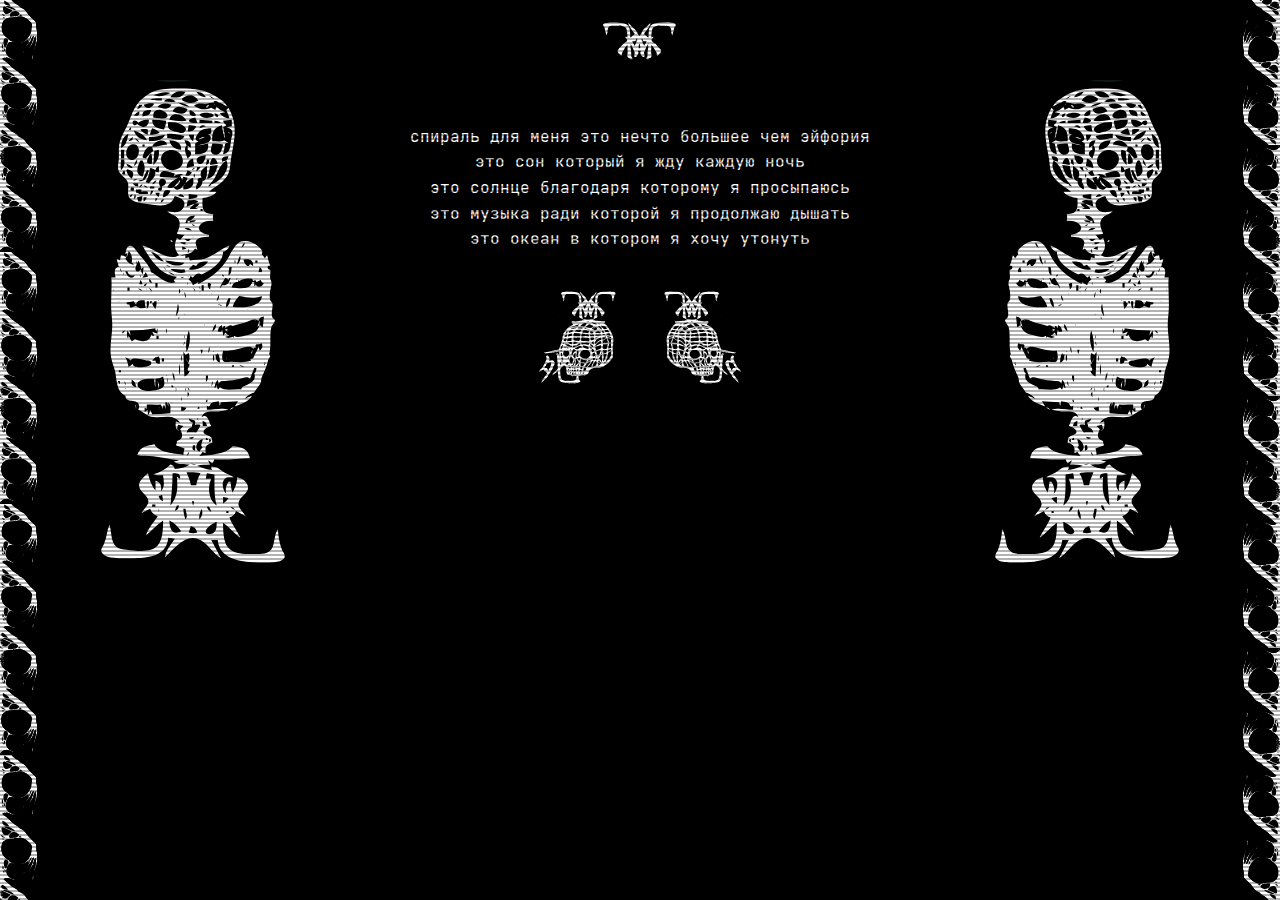
==== demo-prealpha.html @ f7bc1439 "init" ====
<!DOCTYPE html>
<html lang="">

<head>

    <meta charset="utf-8">
    <title>Демо</title>
    <meta name="description" content="Webzin 'взрослые_травмы' which included works created by the tsaptsarap community during the false spring, among which cresan anton, vesperarsncx, determinism and others. Mastered by zzza4em, supported by MNCLT, Kiev, 2021">
    <meta name="viewport" content="width=device-width">
    <link rel="icon" href="images/favicon.png">
    <meta property="og:image" content="assets/tsptsrp/prod/cover.jpg">
    <link href="https://fonts.googleapis.com/css2?family=Ubuntu+Mono:wght@400;700&display=swap" rel="stylesheet">
    <link rel="stylesheet" href="https://unpkg.com/swiper/swiper-bundle.css">
    <script src="https://unpkg.com/swiper/swiper-bundle.js"></script>
    <link rel="stylesheet" href="css/app.min.css">

</head>

<body>
<div class="lines"></div>
<div class="main tsptsrp">
    <div class="noise"></div>
    <!-- Slider main container -->
    <div id="swiper-root" class="swiper-container">
        <!-- Additional required wrapper -->
        <div class="swiper-wrapper">
            <!--            <div class="swiper-slide" data-hash="cover">-->
            <!--                <div class="book-page cover">-->
            <!--                    <h1 class="vhs cover__title cover__title&#45;&#45;dsl">TSPTSRP WORLDWIDE</h1>-->
            <!--                    <div class="time"><span id="time"></span></div>-->
            <!--                    <div class="counter">REC <label id="minutes">00</label>:<label id="seconds">00</label></div>-->
            <!--                </div>-->
            <!--            </div>-->
            <div class="swiper-slide" data-hash="взрослые_травмы">
                <div class="fw-flex" style="background: black; margin: 0 auto; flex-direction: column;">
                    <p id="swipe-info" class="tsptsrp-tip console-font">листать вправо</p>
                    <img class="img-responsive" src="assets/tsptsrp/prod/cover2--выгоревший-хром@60x80.png" alt="" style="margin: 0 auto; max-height: 100vh;">
                </div>
                <script>
                    var swipeInfo = document.querySelector('#swipe-info');
                    var swipeTimeout = setTimeout(function() {
                        swipeInfo.classList.add('slide-bottom');
                        setTimeout(function() {
                            swipeInfo.classList.remove('slide-bottom');
                        }, 8000);
                    }, 5000);
                </script>
            </div>
            <div class="swiper-slide" data-hash="epigraph">
                <div class="determinism" style="width: 100vw;">
                    <div class="determinism__content">
                        <img class="img-responsive filter-ink" src="assets/determinism/logo.svg" alt="" style="width: 80px; margin: 0 auto; padding-top: 20px;">
                        <div class="determinism__human">
                            <img class="determinism__human-img-1 img-responsive filter-ink" src="assets/determinism/human.svg" alt="">
                            <article class="article">
                                <p class="article__text console-font" style="text-align: center">
                                    спираль для меня это нечто большее чем эйфория<br>
                                    это сон который я жду каждую ночь<br>
                                    это солнце благодаря которому я просыпаюсь<br>
                                    это музыка ради которой я продолжаю дышать<br>
                                    это океан в котором я хочу утонуть
                                </p>
    <!--                            <h1 class="article__title">??</h1>-->
                                <div class="determinism__mind">
                                    <img class="img-responsive filter-ink determinism__mind-img-1" src="assets/determinism/mind.svg" alt="" style="">
                                    <img class="img-responsive filter-ink determinism__mind-img-2" src="assets/determinism/mind.svg" alt="" style="">
                                </div>
                            </article>
                            <img class="determinism__human-img-2 img-responsive filter-ink" src="assets/determinism/human.svg" alt="">
                        </div>
                    </div>
                </div>
                <style>
                    @media (max-width: 560px) {
                        .determinism {
                            max-width: 560px;
                            display: flex;
                            flex-direction: column;
                            align-items: center;
                            justify-content: center;
                        }
                    }
                </style>
            </div>
            <div class="swiper-slide" data-hash="детские_травмы">
                <div class="fw-flex" style="background: black; margin: 0 auto">
                    <img class="img-responsive" src="assets/tsptsrp/prod/00-флеши-детские_травмы.jpg" alt="" style="margin: 0 auto; max-height: 100vh;">
                </div>
            </div>
            <div class="swiper-slide" data-hash="темный_лизергин">
                <div class="fw-flex" style="background: black; margin: 0 auto">
                    <img class="img-responsive" src="assets/tsptsrp/prod/01-флеши-темный_лизергин.jpg" alt="" style="margin: 0 auto; max-height: 100vh;">
                </div>
            </div>
            <div class="swiper-slide" data-hash="firestarter">
                <div class="fw-flex" style="background: black; margin: 0 auto">
                    <img class="img-responsive" src="assets/tsptsrp/prod/firestarter.jpg" alt="" style="margin: 0 auto; max-height: 100vh;">
                </div>
            </div>
            <div class="swiper-slide" data-hash="боль_в_желудке">
                <div class="fw-flex" style="background: black; margin: 0 auto">
                    <img class="img-responsive" src="assets/tsptsrp/prod/02-флеши-боль_в_желудке.jpg" alt="" style="margin: 0 auto; max-height: 100vh;">
                </div>
            </div>
            <div class="swiper-slide" data-hash="вечерняя_школа">
                <div class="fw-flex" style="background: black; margin: 0 auto">
                    <img class="img-responsive" src="assets/tsptsrp/prod/03-флеши-вечерняя_школа.jpg" alt="" style="margin: 0 auto; max-height: 100vh;">
                </div>
            </div>
            <div class="swiper-slide" data-hash="эвтаназия_манит">
                <div class="fw-flex" style="background: black; margin: 0 auto">
                    <img class="img-responsive" src="assets/tsptsrp/prod/04-флеши-эвтаназия_манит.jpg" alt="" style="margin: 0 auto; max-height: 100vh;">
                </div>
            </div>
            <div class="swiper-slide" data-hash="министерство_культуры">
                <div class="fw-flex" style="background: black; margin: 0 auto">
                    <img class="img-responsive" src="assets/tsptsrp/prod/05-министерство_культуры.jpg" alt="" style="margin: 0 auto; max-height: 100vh;">
                </div>
            </div>
            <div class="swiper-slide" data-hash="cresananton">
                <div class="fw-flex" style="background: black; margin: 0 auto">
                    <img class="img-responsive" src="assets/tsptsrp/prod/cresananton.jpg" alt="" style="margin: 0 auto; max-height: 100vh;">
                </div>
            </div>
            <div class="swiper-slide" data-hash="последнее_столетие">
                <div class="fw-flex" style="background: black; margin: 0 auto">
                    <img class="img-responsive" src="assets/tsptsrp/prod/05-последнее_столетие.jpg" alt="" style="margin: 0 auto; max-height: 100vh;">
                </div>
            </div>
            <div class="swiper-slide" data-hash="бесполезно">
                <div class="fw-flex" style="background: black; margin: 0 auto">
                    <img class="img-responsive" src="assets/tsptsrp/prod/06-бесполезно.jpg" alt="" style="margin: 0 auto; max-height: 100vh;">
                </div>
            </div>
<!--            <div class="swiper-slide" data-hash="fear_fetish">-->
<!--                <div class="fw-flex" style="background: black; margin: 0 auto">-->
<!--                    <img class="img-responsive" src="assets/tsptsrp/prod/fear_fetish.jpg" alt="" style="margin: 0 auto; max-height: 100vh;">-->
<!--                </div>-->
<!--            </div>-->
            <div class="swiper-slide" data-hash="параллельная_нефть">
                <div class="fw-flex" style="background: black; margin: 0 auto">
                    <img class="img-responsive" src="assets/tsptsrp/prod/07-параллельная_нефть.jpg" alt="" style="margin: 0 auto; max-height: 100vh;">
                </div>
            </div>
            <div class="swiper-slide" data-hash="мечты_сбываются">
                <div class="fw-flex" style="background: black; margin: 0 auto">
                    <img class="img-responsive" src="assets/tsptsrp/prod/09-флеши-мечты_сбываются.jpg" alt="" style="margin: 0 auto; max-height: 100vh;">
                </div>
            </div>
            <div class="swiper-slide" data-hash="пустота">
                <div class="fw-flex" style="background: black; margin: 0 auto">
                    <img class="img-responsive" src="assets/tsptsrp/prod/10-флеши-пустота.jpg" alt="" style="margin: 0 auto; max-height: 100vh;">
                </div>
            </div>
            <div class="swiper-slide" data-hash="не_важно">
                <div class="fw-flex" style="background: black; margin: 0 auto">
                    <img class="img-responsive" src="assets/tsptsrp/prod/11-флеши-не_важно.jpg" alt="" style="margin: 0 auto; max-height: 100vh;">
                </div>
            </div>
            <div class="swiper-slide" data-hash="эпитафия">
                <div class="fw-flex" style="background: black; margin: 0 auto">
                    <img class="img-responsive" src="assets/tsptsrp/prod/12-эпитафия.jpg" alt="" style="margin: 0 auto; max-height: 100vh;">
                </div>
            </div>
            <div class="swiper-slide" data-hash="fresh_meat">
                <div class="fw-flex" style="background: black; margin: 0 auto">
                    <img class="img-responsive" src="assets/tsptsrp/prod/13-white_meat.png" alt="" style="margin: 0 auto; max-height: 100vh;">
                </div>
            </div>
            <div class="swiper-slide" data-hash="eternal">
                <div class="fw-flex" style="background: black; margin: 0 auto">
                    <img class="img-responsive" src="assets/tsptsrp/prod/14-eternal.png" alt="" style="margin: 0 auto; max-height: 100vh;">
                </div>
            </div>
            <div class="swiper-slide" data-hash="metamorphosis">
                <div class="fw-flex" style="background: black; margin: 0 auto">
                    <img class="img-responsive" src="assets/tsptsrp/prod/15-metamorphosis.png" alt="" style="margin: 0 auto; max-height: 100vh;">
                </div>
            </div>
            <div class="swiper-slide" data-hash="evening_meal">
                <div class="fw-flex" style="background: black; margin: 0 auto">
                    <img class="img-responsive" src="assets/tsptsrp/prod/16-evening_meal.png" alt="" style="margin: 0 auto; max-height: 100vh;">
                </div>
            </div>
            <div class="swiper-slide" data-hash="nevermind">
                <div class="fw-flex" style="background: black; margin: 0 auto">
                    <img class="img-responsive" src="assets/tsptsrp/prod/17-nevermind.png" alt="" style="margin: 0 auto; max-height: 100vh;">
                </div>
            </div>
            <div class="swiper-slide" data-hash="black_minded">
                <div class="fw-flex" style="background: black; margin: 0 auto">
                    <img class="img-responsive" src="assets/tsptsrp/prod/18-black_minded.png" alt="" style="margin: 0 auto; max-height: 100vh;">
                </div>
            </div>
            <div class="swiper-slide" data-hash="heavy_industry">
                <div class="fw-flex" style="background: black; margin: 0 auto">
                    <img class="img-responsive" src="assets/tsptsrp/prod/19-heavy_industry.png" alt="" style="margin: 0 auto; max-height: 100vh;">
                </div>
            </div>
            <div class="swiper-slide" data-hash="are_you">
                <div class="fw-flex" style="background: black; margin: 0 auto">
                    <img class="img-responsive" src="assets/tsptsrp/prod/20-are_you.png" alt="" style="margin: 0 auto; max-height: 100vh;">
                </div>
            </div>
            <div class="swiper-slide" data-hash="four_riders">
                <div class="fw-flex" style="background: black; margin: 0 auto">
                    <img class="img-responsive" src="assets/tsptsrp/prod/21-four_riders.png" alt="" style="margin: 0 auto; max-height: 100vh;">
                </div>
            </div>
            <div class="swiper-slide" data-hash="acid_bath">
                <div class="fw-flex" style="background: black; margin: 0 auto">
                    <img class="img-responsive" src="assets/tsptsrp/prod/22-acidbask20.png" alt="" style="margin: 0 auto; max-height: 100vh;">
                </div>
            </div>
            <div class="swiper-slide" data-hash="liquid_sanity">
                <div class="fw-flex" style="background: black; margin: 0 auto">
                    <img class="img-responsive" src="assets/tsptsrp/prod/23-liquid_sanity.png" alt="" style="margin: 0 auto; max-height: 100vh;">
                </div>
            </div>
            <div class="swiper-slide" data-hash="they_online">
                <div class="fw-flex" style="background: black; margin: 0 auto">
                    <img class="img-responsive" src="assets/tsptsrp/prod/24-they_online.png" alt="" style="margin: 0 auto; max-height: 100vh;">
                </div>
            </div>
            <div class="swiper-slide" data-hash="не_за_горами">
                <div class="fw-flex" style="background: black; margin: 0 auto">
                    <img class="img-responsive" src="assets/tsptsrp/prod/25-не_за_горами.png" alt="" style="margin: 0 auto; max-height: 100vh;">
                </div>
            </div>
            <div class="swiper-slide" data-hash="элита_третьего_мира">
                <div class="fw-flex" style="background: black; margin: 0 auto">
                    <img class="img-responsive" src="assets/tsptsrp/prod/27-элита_третьего_мира-2.png" alt="" style="margin: 0 auto; max-height: 100vh;">
                </div>
            </div>
            <div class="swiper-slide" data-hash="этого_хочет_бог">
                <div class="fw-flex" style="background: black; margin: 0 auto">
                    <img class="img-responsive" src="assets/tsptsrp/prod/28-этого_хочет_бог.png" alt="" style="margin: 0 auto; max-height: 100vh;">
                </div>
            </div>
            <div class="swiper-slide" data-hash="лесной_сон">
                <div class="fw-flex" style="background: black; margin: 0 auto">
                    <img class="img-responsive" src="assets/tsptsrp/prod/29-лесной_сон.png" alt="" style="margin: 0 auto; max-height: 100vh;">
                </div>
            </div>
            <div class="swiper-slide" data-hash="acide_sombre">
                <div class="fw-flex" style="background: black; margin: 0 auto">
                    <img class="img-responsive" src="assets/tsptsrp/prod/30-персона-acide-sombre.png" alt="" style="margin: 0 auto; max-height: 100vh;">
                </div>
            </div>
            <div class="swiper-slide" data-hash="purest_wisdom">
                <div class="fw-flex" style="background: black; margin: 0 auto">
                    <img class="img-responsive" src="assets/tsptsrp/prod/32-purest-wisdom.png" alt="" style="margin: 0 auto; max-height: 100vh;">
                </div>
            </div>
            <div class="swiper-slide" data-hash="hi-fi">
                <div class="fw-flex" style="background: black; margin: 0 auto">
                    <img class="img-responsive" src="assets/tsptsrp/prod/33-hifi.png" alt="" style="margin: 0 auto; max-height: 100vh;">
                </div>
            </div>
            <div class="swiper-slide" data-hash="credits" style="justify-content: center">
                <div class="fw-flex fw-text-center">
                <ul class="credits unlink-parent">
                    <li class="credits-item">
                        <header class="credits-item__header">
                            <h3 class="credits-item__name">
                                <a href="https://www.instagram.com/anton.kresan/" target="_blank">kresan<small class="credits-item__inst">@anton.kresan</small></a>
                            </h3>
                            <a class="credits-item__pages" href="#cresananton">09, 14, 15</a>
                        </header>
                    </li>
                    <li class="credits-item">
                        <header class="credits-item__header">
                            <h3 class="credits-item__name">
                                <a href="https://instagram.com/killswitch_tattoo?igshid=1sau4cgxme5sz" target="_blank">killswitch<small class="credits-item__inst">@killswitch_tattoo</small></a>
                            </h3>
                            <a class="credits-item__pages" href="#velvet_dream">13</a>
                        </header>
                    </li>
                    <li class="credits-item">
                        <header class="credits-item__header">
                            <h3 class="credits-item__name">
                                <a href="https://www.instagram.com/de_terminism/" target="_blank">determinism<small class="credits-item__inst">@determinism</small></a>
                            </h3>
                            <a class="credits-item__pages" href="#firestarter">04</a>
                        </header>
                    </li>
                    <li class="credits-item">
                        <header class="credits-item__header">
                            <h3 class="credits-item__name">
                                <a href="https://www.instagram.com/sasha_animal/" target="_blank">SAD<small class="credits-item__inst">@sasha_animal</small></a>
                            </h3>
                            <a class="credits-item__pages" href="#evening_meal">16</a>
                        </header>
                    </li>
                    <li class="credits-item">
                        <header class="credits-item__header">
                            <h3 class="credits-item__name">
                                <a href="https://www.instagram.com/broken.kos/" target="_blank">broken.kos<small class="credits-item__inst">@broken.kos</small></a>
                            </h3>
                            <a class="credits-item__pages" href="#nevermind">17</a>
                        </header>
                    </li>
                    <li class="credits-item">
                        <header class="credits-item__header">
                            <h3 class="credits-item__name">
                                <a href="https://www.instagram.com/reactive_mind/" target="_blank">reactive_mind<small class="credits-item__inst">@reactive_mind</small></a>
                            </h3>
                            <a class="credits-item__pages" href="#black_minded">18</a>
                        </header>
                    </li>
                    <li class="credits-item">
                        <header class="credits-item__header">
                            <h3 class="credits-item__name">
                                <a href="https://www.instagram.com/slavakononov/" target="_blank">GERTSOG<small class="credits-item__inst">@slavakononov</small></a>
                            </h3>
                            <a class="credits-item__pages" href="#heavy_industry">19</a>
                        </header>
                    </li>
                    <li class="credits-item">
                        <header class="credits-item__header">
                            <h3 class="credits-item__name">
                                <a href="https://www.instagram.com/ave__marina/" target="_blank">ave marina<small class="credits-item__inst">@ave__marina</small></a>
                            </h3>
                            <a class="credits-item__pages" href="#are_you">20</a>
                        </header>
                    </li>
                    <li class="credits-item">
                        <header class="credits-item__header">
                            <h3 class="credits-item__name">
                                <a href="https://www.instagram.com/mx_sft_/" target="_blank">mx sft<small class="credits-item__inst">@mx_sft_</small></a>
                            </h3>
                            <a class="credits-item__pages" href="#four_riders">21, 29</a>
                        </header>
                    </li>
                    <li class="credits-item">
                        <header class="credits-item__header">
                            <h3 class="credits-item__name">
                                <a href="https://www.instagram.com/potemki.ttt/" target="_blank">ПОТЕМКИ<small class="credits-item__inst">@potemki.ttt</small></a>
                            </h3>
                            <a class="credits-item__pages" href="#этого_хочет_бог">28</a>
                        </header>
                    </li>
                    <li class="credits-item">
                        <header class="credits-item__header">
                            <h3 class="credits-item__name">
                                <a href="https://www.instagram.com/acidbask/" target="_blank">acidbask<small class="credits-item__inst">@acidbask</small></a>
                            </h3>
                            <a class="credits-item__pages" href="#acid_bath">22</a>
                        </header>
                    </li>
                    <li class="credits-item">
                        <header class="credits-item__header">
                            <h3 class="credits-item__name">
                                <a href="https://www.instagram.com/dasetattoo/" target="_blank">termodaser<small class="credits-item__inst">@dasetattoo</small></a>
                            </h3>
                            <a class="credits-item__pages" href="#liquid_sanity">23</a>
                        </header>
                    </li>
                    <li class="credits-item">
                        <header class="credits-item__header">
                            <h3 class="credits-item__name">
                                <a href="https://www.instagram.com/dsmt/" target="_blank">dsmt<small class="credits-item__inst">@dsmt</small></a>
                            </h3>
                            <a class="credits-item__pages" href="#they_online">24</a>
                        </header>
                    </li>
                    <li class="credits-item">
                        <header class="credits-item__header">
                            <h3 class="credits-item__name">
                                <a href="https://www.instagram.com/staglaagh/" target="_blank">staglaagh<small class="credits-item__inst">@staglaagh</small></a>
                            </h3>
                            <a class="credits-item__pages" href="#не_за_горами">25</a>
                        </header>
                    </li>
                    <li class="credits-item">
                        <header class="credits-item__header">
                            <h3 class="credits-item__name">
                                <a href="https://www.instagram.com/delux_upgrade/" target="_blank">delux<small class="credits-item__inst">@delux_upgrade</small></a>
                            </h3>
                            <a class="credits-item__pages" href="#purest_wisdom">32</a>
                        </header>
                    </li>
                    <li class="credits-item">
                        <header class="credits-item__header">
                            <h3 class="credits-item__name">
                                <a href="https://www.instagram.com/darkery.iskra_tattoo/" target="_blank">darkery_iskra<small class="credits-item__inst">@darkery.iskra_tattoo</small></a>
                            </h3>
                            <a class="credits-item__pages" href="#hi-fi">33</a>
                        </header>
                    </li>
                    <li class="credits-item">
                        <header class="credits-item__header">
                            <h3 class="credits-item__name">
                                <a href="https://www.instagram.com/zzza4em/" target="_blank">зачем<small class="credits-item__inst">@zzza4em</small></a>
                            </h3>
                            <a class="credits-item__pages" href="#cover">curator</a>
                        </header>
                    </li>
                </ul>
                </div>
            </div>
        </div>
        <div class="swiper-pagination"></div>
    </div>
    <style>
        .swiper-slide {
            display: flex;
            align-items: center;
            background: black;
        }
        .swiper-pagination-bullet-active {
            background: black;
        }
    </style>
</div>
<script src="https://unpkg.com/splitting/dist/splitting.min.js"></script>
<script src="js/app.min.js"></script>
</body>
</html>
---- css/app.min.css ----
@charset "UTF-8";@import url(https://fonts.googleapis.com/css?family=Press+Start+2P);*,::after,::before{-webkit-box-sizing:border-box;box-sizing:border-box}html{font-family:sans-serif;line-height:1.15;-webkit-text-size-adjust:100%;-webkit-tap-highlight-color:transparent}article,aside,figcaption,figure,footer,header,hgroup,main,nav,section{display:block}body{margin:0;font-family:-apple-system,BlinkMacSystemFont,"Segoe UI",Roboto,"Helvetica Neue",Arial,"Noto Sans","Liberation Sans",sans-serif,"Apple Color Emoji","Segoe UI Emoji","Segoe UI Symbol","Noto Color Emoji";font-size:1rem;font-weight:400;line-height:1.5;color:#212529;text-align:left;background-color:#fff}[tabindex="-1"]:focus:not(:focus-visible){outline:0!important}hr{-webkit-box-sizing:content-box;box-sizing:content-box;height:0;overflow:visible}h1,h2,h3,h4,h5,h6{margin-top:0;margin-bottom:.5rem}p{margin-top:0;margin-bottom:1rem}abbr[data-original-title],abbr[title]{text-decoration:underline;-webkit-text-decoration:underline dotted;text-decoration:underline dotted;cursor:help;border-bottom:0;-webkit-text-decoration-skip-ink:none;text-decoration-skip-ink:none}address{margin-bottom:1rem;font-style:normal;line-height:inherit}dl,ol,ul{margin-top:0;margin-bottom:1rem}ol ol,ol ul,ul ol,ul ul{margin-bottom:0}dt{font-weight:700}dd{margin-bottom:.5rem;margin-left:0}blockquote{margin:0 0 1rem}b,strong{font-weight:bolder}small{font-size:80%}sub,sup{position:relative;font-size:75%;line-height:0;vertical-align:baseline}sub{bottom:-.25em}sup{top:-.5em}a{color:#007bff;text-decoration:none;background-color:transparent}a:hover{color:#0056b3;text-decoration:underline}a:not([href]):not([class]){color:inherit;text-decoration:none}a:not([href]):not([class]):hover{color:inherit;text-decoration:none}code,kbd,pre,samp{font-family:SFMono-Regular,Menlo,Monaco,Consolas,"Liberation Mono","Courier New",monospace;font-size:1em}pre{margin-top:0;margin-bottom:1rem;overflow:auto;-ms-overflow-style:scrollbar}figure{margin:0 0 1rem}img{vertical-align:middle;border-style:none}svg{overflow:hidden;vertical-align:middle}table{border-collapse:collapse}caption{padding-top:.75rem;padding-bottom:.75rem;color:#6c757d;text-align:left;caption-side:bottom}th{text-align:inherit;text-align:-webkit-match-parent}label{display:inline-block;margin-bottom:.5rem}button{border-radius:0}button:focus:not(:focus-visible){outline:0}button,input,optgroup,select,textarea{margin:0;font-family:inherit;font-size:inherit;line-height:inherit}button,input{overflow:visible}button,select{text-transform:none}[role=button]{cursor:pointer}select{word-wrap:normal}[type=button],[type=reset],[type=submit],button{-webkit-appearance:button}[type=button]:not(:disabled),[type=reset]:not(:disabled),[type=submit]:not(:disabled),button:not(:disabled){cursor:pointer}[type=button]::-moz-focus-inner,[type=reset]::-moz-focus-inner,[type=submit]::-moz-focus-inner,button::-moz-focus-inner{padding:0;border-style:none}input[type=checkbox],input[type=radio]{-webkit-box-sizing:border-box;box-sizing:border-box;padding:0}textarea{overflow:auto;resize:vertical}fieldset{min-width:0;padding:0;margin:0;border:0}legend{display:block;width:100%;max-width:100%;padding:0;margin-bottom:.5rem;font-size:1.5rem;line-height:inherit;color:inherit;white-space:normal}progress{vertical-align:baseline}[type=number]::-webkit-inner-spin-button,[type=number]::-webkit-outer-spin-button{height:auto}[type=search]{outline-offset:-2px;-webkit-appearance:none}[type=search]::-webkit-search-decoration{-webkit-appearance:none}::-webkit-file-upload-button{font:inherit;-webkit-appearance:button}output{display:inline-block}summary{display:list-item;cursor:pointer}template{display:none}[hidden]{display:none!important}@font-face{font-family:Soviet;font-style:normal;font-weight:400;src:local("Soviet"),url(../fonts/sovietlegacy.woff2) format("woff2")}@font-face{font-family:Soviet;font-style:normal;font-weight:700;src:local("Soviet"),url(../fonts/sovietlegacy.woff2) format("woff2")}@font-face{font-family:Soviet;font-style:normal;font-weight:800;src:local("Soviet"),url(../fonts/sovietlegacy.woff2) format("woff2")}@font-face{font-family:Soviet;font-style:normal;font-weight:900;src:local("Soviet"),url(../fonts/sovietlegacy.woff2) format("woff2")}@font-face{font-family:Clacon;font-style:normal;font-weight:400;src:local("Clacon"),url(../fonts/clacon.woff2) format("woff2")}@font-face{font-family:JetBrains;font-style:normal;font-weight:400;src:local("JetBrains"),url(../fonts/JetBrainsMono-Regular.woff2) format("woff2")}@font-face{font-family:JetBrains;font-style:normal;font-weight:500;src:local("JetBrains"),url(../fonts/JetBrainsMono-Medium.woff2) format("woff2")}@font-face{font-family:JetBrains;font-style:italic;font-weight:400;src:local("JetBrains"),url(../fonts/JetBrainsMono-Italic.woff2) format("woff2")}@font-face{font-family:JetBrains;font-style:normal;font-weight:700;src:local("JetBrains"),url(../fonts/JetBrainsMono-Bold.woff2) format("woff2")}::-webkit-input-placeholder{color:#666;color:#666}::-moz-placeholder{color:#666;color:#666}:-ms-input-placeholder{color:#666;color:#666}::-ms-input-placeholder{color:#666;color:#666}::placeholder{color:#666;color:#666}::-moz-selection{background-color:orange;color:#fff}::selection{background-color:orange;color:#fff}input,textarea{outline:0}input:focus:required:invalid,textarea:focus:required:invalid{border-color:red}input:required:valid,textarea:required:valid{border-color:green}body{font-family:JetBrains,sans-serif;font-size:16px;min-width:320px;position:relative;line-height:1.65;overflow-x:hidden;color:#333}.fw-text-center{text-align:center}*{margin:0;padding:0}body,html{width:100%;height:100%}body{position:relative;overflow:hidden}.noise{position:fixed;top:0;left:0;width:100vw;height:100vh;overflow:hidden;pointer-events:none;opacity:1;z-index:450}.noise:before{content:'';position:absolute;top:0;left:0;right:0;bottom:0;background:url(https://ice-creme.de/images/background-noise.png);pointer-events:none;will-change:background-position;-webkit-animation:noise 1s infinite alternate;animation:noise 1s infinite alternate}.lines{position:fixed;left:0;top:0;width:100vw;height:100vh;pointer-events:none;z-index:300;opacity:.6;will-change:opacity;-webkit-animation:opacity 3s linear infinite;animation:opacity 3s linear infinite}.lines:before{content:'';position:absolute;left:0;top:0;right:0;bottom:0;pointer-events:none;background:-webkit-gradient(linear,left top,left bottom,color-stop(50%,transparent),color-stop(51%,rgba(0,0,0,.5)));background:-o-linear-gradient(top,transparent 50%,rgba(0,0,0,.5) 51%);background:linear-gradient(to bottom,transparent 50%,rgba(0,0,0,.5) 51%);background-size:100% 4px;will-change:background,background-size;-webkit-animation:scanlines .2s linear infinite;animation:scanlines .2s linear infinite}.main{position:fixed;top:0;left:0;font-family:'Press Start 2P',cursive;color:#fff;width:100vw;height:100%;background:#000}.main .noise:before{background-size:150%}.main .vhs{will-change:text-shadow;-webkit-animation:rgbText 2s steps(9) 0s infinite alternate;animation:rgbText 2s steps(9) 0s infinite alternate}.main .vhs-img{-webkit-filter:invert(100%) drop-shadow(-1px 1px 8px rgba(255, 255, 255, .6)) drop-shadow(1px -1px 8px rgba(255, 255, 235, .7)) drop-shadow(0 0 1px rgba(251, 0, 231, .8)) drop-shadow(0 0 3px rgba(0, 233, 235, .8)) drop-shadow(0 0 3px rgba(0, 242, 14, .8)) drop-shadow(0 0 3px rgba(244, 45, 0, .8)) drop-shadow(0 0 3px rgba(59, 0, 226, .8));filter:invert(100%) drop-shadow(-1px 1px 8px rgba(255, 255, 255, .6)) drop-shadow(1px -1px 8px rgba(255, 255, 235, .7)) drop-shadow(0 0 1px rgba(251, 0, 231, .8)) drop-shadow(0 0 3px rgba(0, 233, 235, .8)) drop-shadow(0 0 3px rgba(0, 242, 14, .8)) drop-shadow(0 0 3px rgba(244, 45, 0, .8)) drop-shadow(0 0 3px rgba(59, 0, 226, .8))}.main .vhs-img--antinegative{-webkit-filter:drop-shadow(-1px 1px 8px rgba(255, 255, 255, .6)) drop-shadow(1px -1px 8px rgba(255, 255, 235, .7)) drop-shadow(0 0 1px rgba(251, 0, 231, .8)) drop-shadow(0 0 3px rgba(0, 233, 235, .8)) drop-shadow(0 0 3px rgba(0, 242, 14, .8)) drop-shadow(0 0 3px rgba(244, 45, 0, .8)) drop-shadow(0 0 3px rgba(59, 0, 226, .8));filter:drop-shadow(-1px 1px 8px rgba(255, 255, 255, .6)) drop-shadow(1px -1px 8px rgba(255, 255, 235, .7)) drop-shadow(0 0 1px rgba(251, 0, 231, .8)) drop-shadow(0 0 3px rgba(0, 233, 235, .8)) drop-shadow(0 0 3px rgba(0, 242, 14, .8)) drop-shadow(0 0 3px rgba(244, 45, 0, .8)) drop-shadow(0 0 3px rgba(59, 0, 226, .8))}.main .time{position:absolute;right:2rem;top:2rem;z-index:2;will-change:text-shadow;-webkit-animation:rgbText 1s steps(9) 0s infinite alternate;animation:rgbText 1s steps(9) 0s infinite alternate}.main .counter{position:absolute;left:2rem;bottom:2rem;z-index:2;will-change:text-shadow;-webkit-animation:rgbText 1s steps(9) 0s infinite alternate;animation:rgbText 1s steps(9) 0s infinite alternate}@-webkit-keyframes noise{0%,100%{background-position:0 0}10%{background-position:-5% -10%}20%{background-position:-15% 5%}30%{background-position:7% -25%}40%{background-position:20% 25%}50%{background-position:-25% 10%}60%{background-position:15% 5%}70%{background-position:0 15%}80%{background-position:25% 35%}90%{background-position:-10% 10%}}@keyframes noise{0%,100%{background-position:0 0}10%{background-position:-5% -10%}20%{background-position:-15% 5%}30%{background-position:7% -25%}40%{background-position:20% 25%}50%{background-position:-25% 10%}60%{background-position:15% 5%}70%{background-position:0 15%}80%{background-position:25% 35%}90%{background-position:-10% 10%}}@-webkit-keyframes opacity{0%{opacity:.6}20%{opacity:.3}35%{opacity:.5}50%{opacity:.8}60%{opacity:.4}80%{opacity:.7}100%{opacity:.6}}@keyframes opacity{0%{opacity:.6}20%{opacity:.3}35%{opacity:.5}50%{opacity:.8}60%{opacity:.4}80%{opacity:.7}100%{opacity:.6}}@-webkit-keyframes scanlines{from{background:-webkit-gradient(linear,left top,left bottom,color-stop(50%,transparent),color-stop(51%,rgba(0,0,0,.5)));background:linear-gradient(to bottom,transparent 50%,rgba(0,0,0,.5) 51%);background-size:100% 4px}to{background:-webkit-gradient(linear,left top,left bottom,color-stop(50%,rgba(0,0,0,.5)),color-stop(51%,transparent));background:linear-gradient(to bottom,rgba(0,0,0,.5) 50%,transparent 51%);background-size:100% 4px}}@keyframes scanlines{from{background:-webkit-gradient(linear,left top,left bottom,color-stop(50%,transparent),color-stop(51%,rgba(0,0,0,.5)));background:-o-linear-gradient(top,transparent 50%,rgba(0,0,0,.5) 51%);background:linear-gradient(to bottom,transparent 50%,rgba(0,0,0,.5) 51%);background-size:100% 4px}to{background:-webkit-gradient(linear,left top,left bottom,color-stop(50%,rgba(0,0,0,.5)),color-stop(51%,transparent));background:-o-linear-gradient(top,rgba(0,0,0,.5) 50%,transparent 51%);background:linear-gradient(to bottom,rgba(0,0,0,.5) 50%,transparent 51%);background-size:100% 4px}}@-webkit-keyframes rgbText{0%{text-shadow:-1px 1px 8px rgba(255,255,255,.6),1px -1px 8px rgba(255,255,235,.7),0 0 1px rgba(251,0,231,.8),0 0 3px rgba(0,233,235,.8),0 0 3px rgba(0,242,14,.8),0 0 3px rgba(244,45,0,.8),0 0 3px rgba(59,0,226,.8)}25%{text-shadow:-1px 1px 8px rgba(255,255,255,.6),1px -1px 8px rgba(255,255,235,.7),0 0 1px rgba(251,0,231,.8),0 0 3px rgba(0,233,235,.8),0 0 3px rgba(0,242,14,.8),0 0 3px rgba(244,45,0,.8),0 0 3px rgba(59,0,226,.8)}45%{text-shadow:-1px 1px 8px rgba(255,255,255,.6),1px -1px 8px rgba(255,255,235,.7),5px 0 1px rgba(251,0,231,.8),0 5px 1px rgba(0,233,235,.8),-5px 0 1px rgba(0,242,14,.8),0 -5px 1px rgba(244,45,0,.8),5px 0 1px rgba(59,0,226,.8)}50%{text-shadow:-1px 1px 8px rgba(255,255,255,.6),1px -1px 8px rgba(255,255,235,.7),-5px 0 1px rgba(251,0,231,.8),0 -5px 1px rgba(0,233,235,.8),5px 0 1px rgba(0,242,14,.8),0 5px 1px rgba(244,45,0,.8),-5px 0 1px rgba(59,0,226,.8)}55%{text-shadow:-1px 1px 8px rgba(255,255,255,.6),1px -1px 8px rgba(255,255,235,.7),0 0 3px rgba(251,0,231,.8),0 0 3px rgba(0,233,235,.8),0 0 3px rgba(0,242,14,.8),0 0 3px rgba(244,45,0,.8),0 0 3px rgba(59,0,226,.8)}90%{text-shadow:-1px 1px 8px rgba(255,255,255,.6),1px -1px 8px rgba(255,255,235,.7),-5px 0 1px rgba(251,0,231,.8),0 5px 1px rgba(0,233,235,.8),5px 0 1px rgba(0,242,14,.8),0 -5px 1px rgba(244,45,0,.8),5px 0 1px rgba(59,0,226,.8)}100%{text-shadow:-1px 1px 8px rgba(255,255,255,.6),1px -1px 8px rgba(255,255,235,.7),5px 0 1px rgba(251,0,231,.8),0 -5px 1px rgba(0,233,235,.8),-5px 0 1px rgba(0,242,14,.8),0 5px 1px rgba(244,45,0,.8),-5px 0 1px rgba(59,0,226,.8)}}@keyframes rgbText{0%{text-shadow:-1px 1px 8px rgba(255,255,255,.6),1px -1px 8px rgba(255,255,235,.7),0 0 1px rgba(251,0,231,.8),0 0 3px rgba(0,233,235,.8),0 0 3px rgba(0,242,14,.8),0 0 3px rgba(244,45,0,.8),0 0 3px rgba(59,0,226,.8)}25%{text-shadow:-1px 1px 8px rgba(255,255,255,.6),1px -1px 8px rgba(255,255,235,.7),0 0 1px rgba(251,0,231,.8),0 0 3px rgba(0,233,235,.8),0 0 3px rgba(0,242,14,.8),0 0 3px rgba(244,45,0,.8),0 0 3px rgba(59,0,226,.8)}45%{text-shadow:-1px 1px 8px rgba(255,255,255,.6),1px -1px 8px rgba(255,255,235,.7),5px 0 1px rgba(251,0,231,.8),0 5px 1px rgba(0,233,235,.8),-5px 0 1px rgba(0,242,14,.8),0 -5px 1px rgba(244,45,0,.8),5px 0 1px rgba(59,0,226,.8)}50%{text-shadow:-1px 1px 8px rgba(255,255,255,.6),1px -1px 8px rgba(255,255,235,.7),-5px 0 1px rgba(251,0,231,.8),0 -5px 1px rgba(0,233,235,.8),5px 0 1px rgba(0,242,14,.8),0 5px 1px rgba(244,45,0,.8),-5px 0 1px rgba(59,0,226,.8)}55%{text-shadow:-1px 1px 8px rgba(255,255,255,.6),1px -1px 8px rgba(255,255,235,.7),0 0 3px rgba(251,0,231,.8),0 0 3px rgba(0,233,235,.8),0 0 3px rgba(0,242,14,.8),0 0 3px rgba(244,45,0,.8),0 0 3px rgba(59,0,226,.8)}90%{text-shadow:-1px 1px 8px rgba(255,255,255,.6),1px -1px 8px rgba(255,255,235,.7),-5px 0 1px rgba(251,0,231,.8),0 5px 1px rgba(0,233,235,.8),5px 0 1px rgba(0,242,14,.8),0 -5px 1px rgba(244,45,0,.8),5px 0 1px rgba(59,0,226,.8)}100%{text-shadow:-1px 1px 8px rgba(255,255,255,.6),1px -1px 8px rgba(255,255,235,.7),5px 0 1px rgba(251,0,231,.8),0 -5px 1px rgba(0,233,235,.8),-5px 0 1px rgba(0,242,14,.8),0 5px 1px rgba(244,45,0,.8),-5px 0 1px rgba(59,0,226,.8)}}@-webkit-keyframes rgbImg{0%{-webkit-filter:invert(100%) drop-shadow(-1px 1px 8px rgba(255, 255, 255, .6)) drop-shadow(1px -1px 8px rgba(255, 255, 235, .7)) drop-shadow(0 0 1px rgba(251, 0, 231, .8)) drop-shadow(0 0 3px rgba(0, 233, 235, .8)) drop-shadow(0 0 3px rgba(0, 242, 14, .8)) drop-shadow(0 0 3px rgba(244, 45, 0, .8)) drop-shadow(0 0 3px rgba(59, 0, 226, .8));filter:invert(100%) drop-shadow(-1px 1px 8px rgba(255, 255, 255, .6)) drop-shadow(1px -1px 8px rgba(255, 255, 235, .7)) drop-shadow(0 0 1px rgba(251, 0, 231, .8)) drop-shadow(0 0 3px rgba(0, 233, 235, .8)) drop-shadow(0 0 3px rgba(0, 242, 14, .8)) drop-shadow(0 0 3px rgba(244, 45, 0, .8)) drop-shadow(0 0 3px rgba(59, 0, 226, .8))}25%{-webkit-filter:invert(100%) drop-shadow(-1px 1px 8px rgba(255, 255, 255, .6)) drop-shadow(1px -1px 8px rgba(255, 255, 235, .7)) drop-shadow(0 0 1px rgba(251, 0, 231, .8)) drop-shadow(0 0 3px rgba(0, 242, 14, .8)) drop-shadow(0 0 3px rgba(244, 45, 0, .8)) drop-shadow(0 0 3px rgba(59, 0, 226, .8));filter:invert(100%) drop-shadow(-1px 1px 8px rgba(255, 255, 255, .6)) drop-shadow(1px -1px 8px rgba(255, 255, 235, .7)) drop-shadow(0 0 1px rgba(251, 0, 231, .8)) drop-shadow(0 0 3px rgba(0, 242, 14, .8)) drop-shadow(0 0 3px rgba(244, 45, 0, .8)) drop-shadow(0 0 3px rgba(59, 0, 226, .8))}45%{-webkit-filter:invert(100%) drop-shadow(-1px 1px 8px rgba(255, 255, 255, .6)) drop-shadow(1px -1px 8px rgba(255, 255, 235, .7)) drop-shadow(5px 0 1px rgba(251, 0, 231, .8)) drop-shadow(0 5px 1px rgba(0, 233, 235, .8)) drop-shadow(-5px 0 1px rgba(0, 242, 14, .8)) drop-shadow(0 -5px 1px rgba(244, 45, 0, .8));filter:invert(100%) drop-shadow(-1px 1px 8px rgba(255, 255, 255, .6)) drop-shadow(1px -1px 8px rgba(255, 255, 235, .7)) drop-shadow(5px 0 1px rgba(251, 0, 231, .8)) drop-shadow(0 5px 1px rgba(0, 233, 235, .8)) drop-shadow(-5px 0 1px rgba(0, 242, 14, .8)) drop-shadow(0 -5px 1px rgba(244, 45, 0, .8))}50%{-webkit-filter:invert(100%) drop-shadow(-1px 1px 8px rgba(255, 255, 255, .6)) drop-shadow(1px -1px 8px rgba(255, 255, 235, .7)) drop-shadow(-5px 0 1px rgba(251, 0, 231, .8)) drop-shadow(0 -5px 1px rgba(0, 233, 235, .8)) drop-shadow(5px 0 1px rgba(0, 242, 14, .8)) drop-shadow(0 5px 1px rgba(244, 45, 0, .8)) drop-shadow(-5px 0 1px rgba(59, 0, 226, .8));filter:invert(100%) drop-shadow(-1px 1px 8px rgba(255, 255, 255, .6)) drop-shadow(1px -1px 8px rgba(255, 255, 235, .7)) drop-shadow(-5px 0 1px rgba(251, 0, 231, .8)) drop-shadow(0 -5px 1px rgba(0, 233, 235, .8)) drop-shadow(5px 0 1px rgba(0, 242, 14, .8)) drop-shadow(0 5px 1px rgba(244, 45, 0, .8)) drop-shadow(-5px 0 1px rgba(59, 0, 226, .8))}55%{-webkit-filter:invert(100%) drop-shadow(-1px 1px 8px rgba(255, 255, 255, .6)) drop-shadow(1px -1px 8px rgba(255, 255, 235, .7)) drop-shadow(0 0 3px rgba(251, 0, 231, .8)) drop-shadow(0 0 3px rgba(0, 233, 235, .8)) drop-shadow(0 0 3px rgba(244, 45, 0, .8)) drop-shadow(0 0 3px rgba(59, 0, 226, .8));filter:invert(100%) drop-shadow(-1px 1px 8px rgba(255, 255, 255, .6)) drop-shadow(1px -1px 8px rgba(255, 255, 235, .7)) drop-shadow(0 0 3px rgba(251, 0, 231, .8)) drop-shadow(0 0 3px rgba(0, 233, 235, .8)) drop-shadow(0 0 3px rgba(244, 45, 0, .8)) drop-shadow(0 0 3px rgba(59, 0, 226, .8))}90%{-webkit-filter:invert(100%) drop-shadow(-1px 1px 8px rgba(255, 255, 255, .6)) drop-shadow(1px -1px 8px rgba(255, 255, 235, .7)) drop-shadow(-5px 0 1px rgba(251, 0, 231, .8)) drop-shadow(0 5px 1px rgba(0, 233, 235, .8)) drop-shadow(0 -5px 1px rgba(244, 45, 0, .8)) drop-shadow(5px 0 1px rgba(59, 0, 226, .8));filter:invert(100%) drop-shadow(-1px 1px 8px rgba(255, 255, 255, .6)) drop-shadow(1px -1px 8px rgba(255, 255, 235, .7)) drop-shadow(-5px 0 1px rgba(251, 0, 231, .8)) drop-shadow(0 5px 1px rgba(0, 233, 235, .8)) drop-shadow(0 -5px 1px rgba(244, 45, 0, .8)) drop-shadow(5px 0 1px rgba(59, 0, 226, .8))}100%{-webkit-filter:invert(100%) drop-shadow(-1px 1px 8px rgba(255, 255, 255, .6)) drop-shadow(1px -1px 8px rgba(255, 255, 235, .7)) drop-shadow(5px 0 1px rgba(251, 0, 231, .8)) drop-shadow(0 -5px 1px rgba(0, 233, 235, .8)) drop-shadow(-5px 0 1px rgba(0, 242, 14, .8)) drop-shadow(0 5px 1px rgba(244, 45, 0, .8)) drop-shadow(-5px 0 1px rgba(59, 0, 226, .8));filter:invert(100%) drop-shadow(-1px 1px 8px rgba(255, 255, 255, .6)) drop-shadow(1px -1px 8px rgba(255, 255, 235, .7)) drop-shadow(5px 0 1px rgba(251, 0, 231, .8)) drop-shadow(0 -5px 1px rgba(0, 233, 235, .8)) drop-shadow(-5px 0 1px rgba(0, 242, 14, .8)) drop-shadow(0 5px 1px rgba(244, 45, 0, .8)) drop-shadow(-5px 0 1px rgba(59, 0, 226, .8))}}@keyframes rgbImg{0%{-webkit-filter:invert(100%) drop-shadow(-1px 1px 8px rgba(255, 255, 255, .6)) drop-shadow(1px -1px 8px rgba(255, 255, 235, .7)) drop-shadow(0 0 1px rgba(251, 0, 231, .8)) drop-shadow(0 0 3px rgba(0, 233, 235, .8)) drop-shadow(0 0 3px rgba(0, 242, 14, .8)) drop-shadow(0 0 3px rgba(244, 45, 0, .8)) drop-shadow(0 0 3px rgba(59, 0, 226, .8));filter:invert(100%) drop-shadow(-1px 1px 8px rgba(255, 255, 255, .6)) drop-shadow(1px -1px 8px rgba(255, 255, 235, .7)) drop-shadow(0 0 1px rgba(251, 0, 231, .8)) drop-shadow(0 0 3px rgba(0, 233, 235, .8)) drop-shadow(0 0 3px rgba(0, 242, 14, .8)) drop-shadow(0 0 3px rgba(244, 45, 0, .8)) drop-shadow(0 0 3px rgba(59, 0, 226, .8))}25%{-webkit-filter:invert(100%) drop-shadow(-1px 1px 8px rgba(255, 255, 255, .6)) drop-shadow(1px -1px 8px rgba(255, 255, 235, .7)) drop-shadow(0 0 1px rgba(251, 0, 231, .8)) drop-shadow(0 0 3px rgba(0, 242, 14, .8)) drop-shadow(0 0 3px rgba(244, 45, 0, .8)) drop-shadow(0 0 3px rgba(59, 0, 226, .8));filter:invert(100%) drop-shadow(-1px 1px 8px rgba(255, 255, 255, .6)) drop-shadow(1px -1px 8px rgba(255, 255, 235, .7)) drop-shadow(0 0 1px rgba(251, 0, 231, .8)) drop-shadow(0 0 3px rgba(0, 242, 14, .8)) drop-shadow(0 0 3px rgba(244, 45, 0, .8)) drop-shadow(0 0 3px rgba(59, 0, 226, .8))}45%{-webkit-filter:invert(100%) drop-shadow(-1px 1px 8px rgba(255, 255, 255, .6)) drop-shadow(1px -1px 8px rgba(255, 255, 235, .7)) drop-shadow(5px 0 1px rgba(251, 0, 231, .8)) drop-shadow(0 5px 1px rgba(0, 233, 235, .8)) drop-shadow(-5px 0 1px rgba(0, 242, 14, .8)) drop-shadow(0 -5px 1px rgba(244, 45, 0, .8));filter:invert(100%) drop-shadow(-1px 1px 8px rgba(255, 255, 255, .6)) drop-shadow(1px -1px 8px rgba(255, 255, 235, .7)) drop-shadow(5px 0 1px rgba(251, 0, 231, .8)) drop-shadow(0 5px 1px rgba(0, 233, 235, .8)) drop-shadow(-5px 0 1px rgba(0, 242, 14, .8)) drop-shadow(0 -5px 1px rgba(244, 45, 0, .8))}50%{-webkit-filter:invert(100%) drop-shadow(-1px 1px 8px rgba(255, 255, 255, .6)) drop-shadow(1px -1px 8px rgba(255, 255, 235, .7)) drop-shadow(-5px 0 1px rgba(251, 0, 231, .8)) drop-shadow(0 -5px 1px rgba(0, 233, 235, .8)) drop-shadow(5px 0 1px rgba(0, 242, 14, .8)) drop-shadow(0 5px 1px rgba(244, 45, 0, .8)) drop-shadow(-5px 0 1px rgba(59, 0, 226, .8));filter:invert(100%) drop-shadow(-1px 1px 8px rgba(255, 255, 255, .6)) drop-shadow(1px -1px 8px rgba(255, 255, 235, .7)) drop-shadow(-5px 0 1px rgba(251, 0, 231, .8)) drop-shadow(0 -5px 1px rgba(0, 233, 235, .8)) drop-shadow(5px 0 1px rgba(0, 242, 14, .8)) drop-shadow(0 5px 1px rgba(244, 45, 0, .8)) drop-shadow(-5px 0 1px rgba(59, 0, 226, .8))}55%{-webkit-filter:invert(100%) drop-shadow(-1px 1px 8px rgba(255, 255, 255, .6)) drop-shadow(1px -1px 8px rgba(255, 255, 235, .7)) drop-shadow(0 0 3px rgba(251, 0, 231, .8)) drop-shadow(0 0 3px rgba(0, 233, 235, .8)) drop-shadow(0 0 3px rgba(244, 45, 0, .8)) drop-shadow(0 0 3px rgba(59, 0, 226, .8));filter:invert(100%) drop-shadow(-1px 1px 8px rgba(255, 255, 255, .6)) drop-shadow(1px -1px 8px rgba(255, 255, 235, .7)) drop-shadow(0 0 3px rgba(251, 0, 231, .8)) drop-shadow(0 0 3px rgba(0, 233, 235, .8)) drop-shadow(0 0 3px rgba(244, 45, 0, .8)) drop-shadow(0 0 3px rgba(59, 0, 226, .8))}90%{-webkit-filter:invert(100%) drop-shadow(-1px 1px 8px rgba(255, 255, 255, .6)) drop-shadow(1px -1px 8px rgba(255, 255, 235, .7)) drop-shadow(-5px 0 1px rgba(251, 0, 231, .8)) drop-shadow(0 5px 1px rgba(0, 233, 235, .8)) drop-shadow(0 -5px 1px rgba(244, 45, 0, .8)) drop-shadow(5px 0 1px rgba(59, 0, 226, .8));filter:invert(100%) drop-shadow(-1px 1px 8px rgba(255, 255, 255, .6)) drop-shadow(1px -1px 8px rgba(255, 255, 235, .7)) drop-shadow(-5px 0 1px rgba(251, 0, 231, .8)) drop-shadow(0 5px 1px rgba(0, 233, 235, .8)) drop-shadow(0 -5px 1px rgba(244, 45, 0, .8)) drop-shadow(5px 0 1px rgba(59, 0, 226, .8))}100%{-webkit-filter:invert(100%) drop-shadow(-1px 1px 8px rgba(255, 255, 255, .6)) drop-shadow(1px -1px 8px rgba(255, 255, 235, .7)) drop-shadow(5px 0 1px rgba(251, 0, 231, .8)) drop-shadow(0 -5px 1px rgba(0, 233, 235, .8)) drop-shadow(-5px 0 1px rgba(0, 242, 14, .8)) drop-shadow(0 5px 1px rgba(244, 45, 0, .8)) drop-shadow(-5px 0 1px rgba(59, 0, 226, .8));filter:invert(100%) drop-shadow(-1px 1px 8px rgba(255, 255, 255, .6)) drop-shadow(1px -1px 8px rgba(255, 255, 235, .7)) drop-shadow(5px 0 1px rgba(251, 0, 231, .8)) drop-shadow(0 -5px 1px rgba(0, 233, 235, .8)) drop-shadow(-5px 0 1px rgba(0, 242, 14, .8)) drop-shadow(0 5px 1px rgba(244, 45, 0, .8)) drop-shadow(-5px 0 1px rgba(59, 0, 226, .8))}}@-webkit-keyframes type{0%,19%{opacity:0}100%,20%{opacity:1}}@keyframes type{0%,19%{opacity:0}100%,20%{opacity:1}}@-webkit-keyframes rotate-center{0%{-webkit-transform:rotate(0);transform:rotate(0)}100%{-webkit-transform:rotate(360deg);transform:rotate(360deg)}}@keyframes rotate-center{0%{-webkit-transform:rotate(0);transform:rotate(0)}20%{-webkit-transform:rotate(74deg) scale(1.1);transform:rotate(74deg) scale(1.1)}40%{-webkit-transform:rotate(148deg) scale(1.4);transform:rotate(148deg) scale(1.4)}60%{-webkit-transform:rotate(222deg) scale(1.2);transform:rotate(222deg) scale(1.2)}80%{-webkit-transform:rotate(296deg) scale(1);transform:rotate(296deg) scale(1)}100%{-webkit-transform:rotate(360deg);transform:rotate(360deg)}}.rotate-center{-webkit-animation:rotate-center 2.6s cubic-bezier(.95,.05,.795,.035) infinite both;animation:rotate-center 2.6s cubic-bezier(.95,.05,.795,.035) infinite both}.swiper-container{width:100vw;height:100vh;height:calc(var(--vh,1vh) * 100)}.title,h1,h2{font-family:Soviet,sans-serif}p{font-family:'Ubuntu Mono',monospace}.cover{display:-webkit-box;display:-ms-flexbox;display:flex}.cover__title{margin:auto;padding-bottom:50%;font-size:2.5em}.cover__title b{display:block;font-size:2.1em;position:relative;left:-5px;line-height:1}.cover__title--dsl{font-size:80px;padding-bottom:10px;word-break:break-word}.book-page{position:relative;height:100%;padding:20px;padding-top:2rem;padding-bottom:4rem;background-image:-webkit-gradient(linear,left top,left bottom,from(#212529),to(#333));background-image:-o-linear-gradient(#212529,#333);background-image:linear-gradient(#212529,#333);color:#d9f3ff;overflow-y:scroll}.book-page--flex{display:-webkit-box;display:-ms-flexbox;display:flex}.book-page--center{display:-webkit-box;display:-ms-flexbox;display:flex;-webkit-box-align:center;-ms-flex-align:center;align-items:center;-webkit-box-pack:center;-ms-flex-pack:center;justify-content:center}.book-page__credits{height:100%;padding:50px}.book-page__footer{position:absolute;bottom:0;left:0;right:0;text-align:center}.book-page__footer--static{position:static}.zin-page{display:-webkit-box;display:-ms-flexbox;display:flex;margin:0 auto;background:#000}.zin-page img{max-height:100vh;margin:0 auto}.credits{padding:0;margin:0;list-style:none}.credits-item__header{display:-webkit-box;display:-ms-flexbox;display:flex}.credits-item__name{margin-right:auto;font-family:Soviet,sans-serif}.credits-item__inst{padding-left:5px;font-family:JetBrains,monospace;font-size:11px;text-decoration:underline}.credits-item__pages{margin-left:15px;font-family:Soviet,sans-serif}.text-field p{font-size:1.3em}.img-responsive{display:block;max-width:100%}.i418{position:absolute;width:306px;top:0;-webkit-filter:invert(100%);filter:invert(100%)}.js-question{display:none}.js-question--visible{display:inline-block}.unlink-parent a{color:inherit;text-decoration:none}.unlink-parent a:active,.unlink-parent a:hover,.unlink-parent a:visited{color:inherit}.console-font{font-family:JetBrains,monospace;font-size:1.4em!important;line-height:1.6em}.slide-bottom{-webkit-animation:slide-bottom .5s cubic-bezier(.25,.46,.45,.94) both;animation:slide-bottom .5s cubic-bezier(.25,.46,.45,.94) both}@-webkit-keyframes slide-bottom{0%{-webkit-transform:translateY(-100px);transform:translateY(-100px)}100%{-webkit-transform:translateY(0);transform:translateY(0)}}@keyframes slide-bottom{0%{-webkit-transform:translateY(-100px);transform:translateY(-100px)}100%{-webkit-transform:translateY(0);transform:translateY(0)}}.determinism{position:relative;padding:0 37px}.determinism::before{content:'';position:absolute;left:0;top:0;bottom:0;background-image:url(../../assets/determinism/border.svg);-webkit-filter:invert(1);filter:invert(1);width:37px;background-repeat-x:no-repeat;background-repeat-y:repeat;background-position-x:-22px;background-size:60px;z-index:0}.determinism::after{content:'';position:absolute;right:0;top:0;bottom:0;background-image:url(../../assets/determinism/border.svg);-webkit-filter:invert(1);filter:invert(1);width:37px;background-repeat-x:no-repeat;background-repeat-y:repeat;background-position-x:-22px;background-size:60px;-webkit-transform:rotate(180deg);-ms-transform:rotate(180deg);transform:rotate(180deg);z-index:0}.determinism__content{height:100vh;overflow-y:auto}.determinism__human{display:-webkit-box;display:-ms-flexbox;display:flex;-ms-flex-pack:distribute;justify-content:space-around}.determinism__human-img-1{max-width:230px;width:100%;padding:20px 0}@media (max-width:1200px){.determinism__human-img-1{display:none}}.determinism__human-img-2{max-width:230px;width:100%;padding:20px 0;-webkit-transform:scaleX(-1);-ms-transform:scaleX(-1);transform:scaleX(-1)}@media (max-width:1200px){.determinism__human-img-2{display:none}}.determinism__mind{display:-webkit-box;display:-ms-flexbox;display:flex;-webkit-box-pack:center;-ms-flex-pack:center;justify-content:center}.determinism__mind-img-1{width:120px;padding-top:20px;margin-left:auto}.determinism__mind-img-2{width:120px;padding-top:20px;-webkit-transform:scaleX(-1);-ms-transform:scaleX(-1);transform:scaleX(-1);margin-right:auto}.filter-ink{-webkit-filter:invert(1);filter:invert(1)}.article{padding-top:4rem;padding-left:20px;padding-right:20px}.article h1,.article h2{margin-bottom:1.8rem;font-size:2.5em;text-align:center}@media (max-width:1200px){.article h1,.article h2{text-align:left;word-break:break-all;text-align:left}}.article p{max-width:630px;font-size:16px!important;margin:0 auto}::-webkit-scrollbar{width:0}.demo-intro{background:#212529;color:#eee;overflow:auto}.demo-intro__text{max-width:640px;padding-top:40px;padding-left:15px;padding-right:15px;padding-bottom:40px;margin:0 auto}.demo-intro__text h3{margin-top:20px}.demo-intro__text ol>li>ol{padding-left:20px;font-size:.8em}.tsptsrp-tip{opacity:0;visibility:hidden;position:absolute;color:#000;text-align:center;left:50%;margin-left:-83px;top:12px;-webkit-transform:translateX(-50%);-ms-transform:translateX(-50%);transform:translateX(-50%);font-size:15px!important;background:#fff;display:block;padding:3px 20px;-webkit-box-shadow:-3px 3px 14px -1px grey;box-shadow:-3px 3px 14px -1px grey;border-radius:2px}.tsptsrp-tip.slide-bottom{opacity:1;visibility:visible}
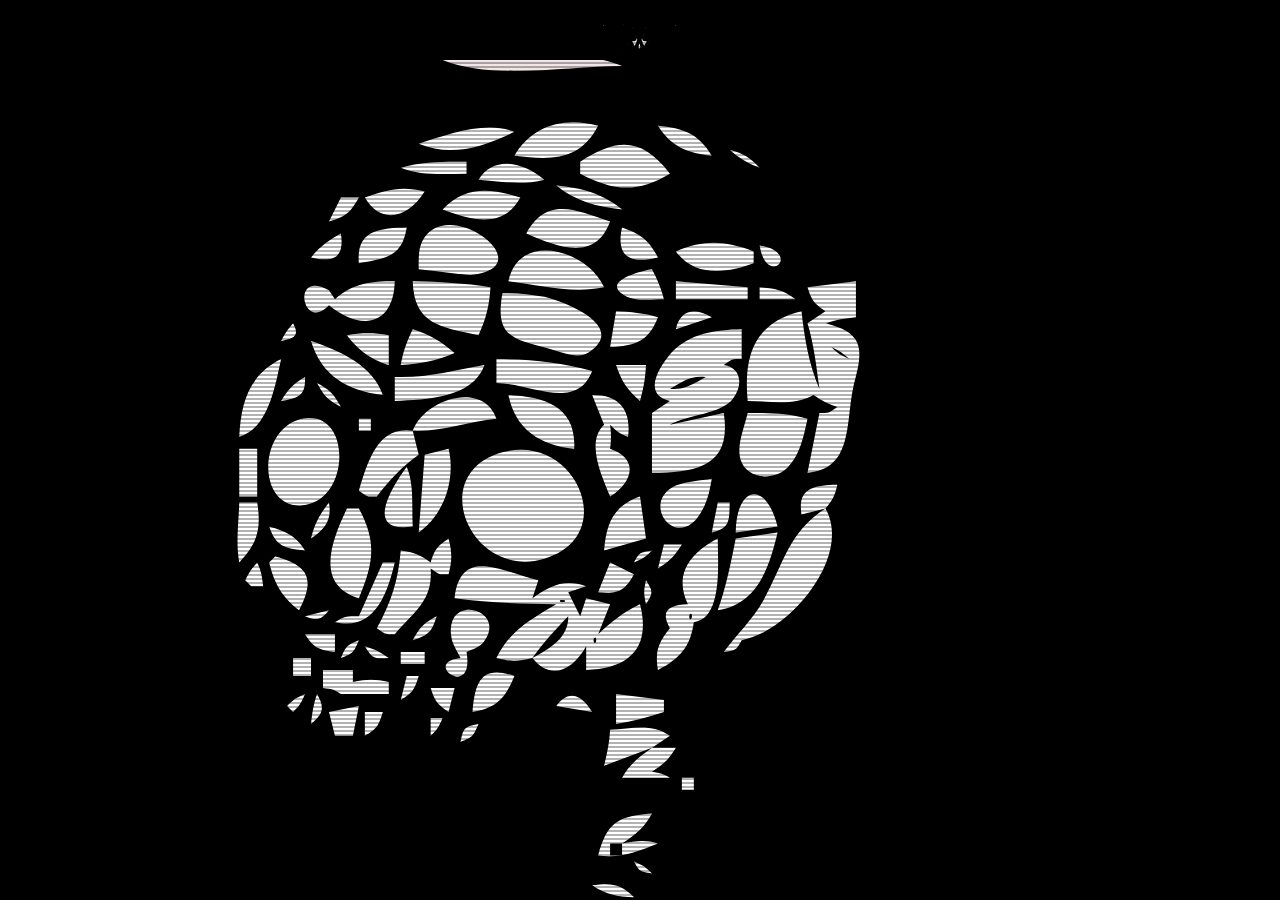
==== commit 58bc9a5f: "add beta" ====
--- a/demo-prealpha.html
+++ b/demo-prealpha.html
@@ -18,7 +18,23 @@
 
 <body>
 <div class="lines"></div>
-<div class="main tsptsrp">
+<div class="main tsptsrp"><!--            <div class="swiper-slide" data-hash="quote1">-->
+    <!--                <section class="page-quote">-->
+    <!--                    <div class="page-quote__wrap">-->
+    <!--                        <div class="page-quote__content">-->
+    <!--                            <article class="article">-->
+    <!--                                <p>-->
+    <!--                                    видит бог я сделала всё возможное чтобы он вырос набожным ребенком<br>-->
+    <!--                                    каждый раз когда они приезжали мы молились,<br>-->
+    <!--                                    причастие каждую неделю, воскресная школа, ему никогда не терпелось, <br>-->
+    <!--                                    "у меня болят колени", - постоянно говорил он, но я знала что это во благо-->
+    <!--                                </p>-->
+    <!--                                <div class="page-quote__end-mark"></div>-->
+    <!--                            </article>-->
+    <!--                        </div>-->
+    <!--                    </div>-->
+    <!--                </section>-->
+    <!--            </div>-->
     <div class="noise"></div>
     <!-- Slider main container -->
     <div id="swiper-root" class="swiper-container">
--- a/css/app.min.css
+++ b/css/app.min.css
@@ -1 +1 @@
-@charset "UTF-8";@import url(https://fonts.googleapis.com/css?family=Press+Start+2P);*,::after,::before{-webkit-box-sizing:border-box;box-sizing:border-box}html{font-family:sans-serif;line-height:1.15;-webkit-text-size-adjust:100%;-webkit-tap-highlight-color:transparent}article,aside,figcaption,figure,footer,header,hgroup,main,nav,section{display:block}body{margin:0;font-family:-apple-system,BlinkMacSystemFont,"Segoe UI",Roboto,"Helvetica Neue",Arial,"Noto Sans","Liberation Sans",sans-serif,"Apple Color Emoji","Segoe UI Emoji","Segoe UI Symbol","Noto Color Emoji";font-size:1rem;font-weight:400;line-height:1.5;color:#212529;text-align:left;background-color:#fff}[tabindex="-1"]:focus:not(:focus-visible){outline:0!important}hr{-webkit-box-sizing:content-box;box-sizing:content-box;height:0;overflow:visible}h1,h2,h3,h4,h5,h6{margin-top:0;margin-bottom:.5rem}p{margin-top:0;margin-bottom:1rem}abbr[data-original-title],abbr[title]{text-decoration:underline;-webkit-text-decoration:underline dotted;text-decoration:underline dotted;cursor:help;border-bottom:0;-webkit-text-decoration-skip-ink:none;text-decoration-skip-ink:none}address{margin-bottom:1rem;font-style:normal;line-height:inherit}dl,ol,ul{margin-top:0;margin-bottom:1rem}ol ol,ol ul,ul ol,ul ul{margin-bottom:0}dt{font-weight:700}dd{margin-bottom:.5rem;margin-left:0}blockquote{margin:0 0 1rem}b,strong{font-weight:bolder}small{font-size:80%}sub,sup{position:relative;font-size:75%;line-height:0;vertical-align:baseline}sub{bottom:-.25em}sup{top:-.5em}a{color:#007bff;text-decoration:none;background-color:transparent}a:hover{color:#0056b3;text-decoration:underline}a:not([href]):not([class]){color:inherit;text-decoration:none}a:not([href]):not([class]):hover{color:inherit;text-decoration:none}code,kbd,pre,samp{font-family:SFMono-Regular,Menlo,Monaco,Consolas,"Liberation Mono","Courier New",monospace;font-size:1em}pre{margin-top:0;margin-bottom:1rem;overflow:auto;-ms-overflow-style:scrollbar}figure{margin:0 0 1rem}img{vertical-align:middle;border-style:none}svg{overflow:hidden;vertical-align:middle}table{border-collapse:collapse}caption{padding-top:.75rem;padding-bottom:.75rem;color:#6c757d;text-align:left;caption-side:bottom}th{text-align:inherit;text-align:-webkit-match-parent}label{display:inline-block;margin-bottom:.5rem}button{border-radius:0}button:focus:not(:focus-visible){outline:0}button,input,optgroup,select,textarea{margin:0;font-family:inherit;font-size:inherit;line-height:inherit}button,input{overflow:visible}button,select{text-transform:none}[role=button]{cursor:pointer}select{word-wrap:normal}[type=button],[type=reset],[type=submit],button{-webkit-appearance:button}[type=button]:not(:disabled),[type=reset]:not(:disabled),[type=submit]:not(:disabled),button:not(:disabled){cursor:pointer}[type=button]::-moz-focus-inner,[type=reset]::-moz-focus-inner,[type=submit]::-moz-focus-inner,button::-moz-focus-inner{padding:0;border-style:none}input[type=checkbox],input[type=radio]{-webkit-box-sizing:border-box;box-sizing:border-box;padding:0}textarea{overflow:auto;resize:vertical}fieldset{min-width:0;padding:0;margin:0;border:0}legend{display:block;width:100%;max-width:100%;padding:0;margin-bottom:.5rem;font-size:1.5rem;line-height:inherit;color:inherit;white-space:normal}progress{vertical-align:baseline}[type=number]::-webkit-inner-spin-button,[type=number]::-webkit-outer-spin-button{height:auto}[type=search]{outline-offset:-2px;-webkit-appearance:none}[type=search]::-webkit-search-decoration{-webkit-appearance:none}::-webkit-file-upload-button{font:inherit;-webkit-appearance:button}output{display:inline-block}summary{display:list-item;cursor:pointer}template{display:none}[hidden]{display:none!important}@font-face{font-family:Soviet;font-style:normal;font-weight:400;src:local("Soviet"),url(../fonts/sovietlegacy.woff2) format("woff2")}@font-face{font-family:Soviet;font-style:normal;font-weight:700;src:local("Soviet"),url(../fonts/sovietlegacy.woff2) format("woff2")}@font-face{font-family:Soviet;font-style:normal;font-weight:800;src:local("Soviet"),url(../fonts/sovietlegacy.woff2) format("woff2")}@font-face{font-family:Soviet;font-style:normal;font-weight:900;src:local("Soviet"),url(../fonts/sovietlegacy.woff2) format("woff2")}@font-face{font-family:Clacon;font-style:normal;font-weight:400;src:local("Clacon"),url(../fonts/clacon.woff2) format("woff2")}@font-face{font-family:JetBrains;font-style:normal;font-weight:400;src:local("JetBrains"),url(../fonts/JetBrainsMono-Regular.woff2) format("woff2")}@font-face{font-family:JetBrains;font-style:normal;font-weight:500;src:local("JetBrains"),url(../fonts/JetBrainsMono-Medium.woff2) format("woff2")}@font-face{font-family:JetBrains;font-style:italic;font-weight:400;src:local("JetBrains"),url(../fonts/JetBrainsMono-Italic.woff2) format("woff2")}@font-face{font-family:JetBrains;font-style:normal;font-weight:700;src:local("JetBrains"),url(../fonts/JetBrainsMono-Bold.woff2) format("woff2")}::-webkit-input-placeholder{color:#666;color:#666}::-moz-placeholder{color:#666;color:#666}:-ms-input-placeholder{color:#666;color:#666}::-ms-input-placeholder{color:#666;color:#666}::placeholder{color:#666;color:#666}::-moz-selection{background-color:orange;color:#fff}::selection{background-color:orange;color:#fff}input,textarea{outline:0}input:focus:required:invalid,textarea:focus:required:invalid{border-color:red}input:required:valid,textarea:required:valid{border-color:green}body{font-family:JetBrains,sans-serif;font-size:16px;min-width:320px;position:relative;line-height:1.65;overflow-x:hidden;color:#333}.fw-text-center{text-align:center}*{margin:0;padding:0}body,html{width:100%;height:100%}body{position:relative;overflow:hidden}.noise{position:fixed;top:0;left:0;width:100vw;height:100vh;overflow:hidden;pointer-events:none;opacity:1;z-index:450}.noise:before{content:'';position:absolute;top:0;left:0;right:0;bottom:0;background:url(https://ice-creme.de/images/background-noise.png);pointer-events:none;will-change:background-position;-webkit-animation:noise 1s infinite alternate;animation:noise 1s infinite alternate}.lines{position:fixed;left:0;top:0;width:100vw;height:100vh;pointer-events:none;z-index:300;opacity:.6;will-change:opacity;-webkit-animation:opacity 3s linear infinite;animation:opacity 3s linear infinite}.lines:before{content:'';position:absolute;left:0;top:0;right:0;bottom:0;pointer-events:none;background:-webkit-gradient(linear,left top,left bottom,color-stop(50%,transparent),color-stop(51%,rgba(0,0,0,.5)));background:-o-linear-gradient(top,transparent 50%,rgba(0,0,0,.5) 51%);background:linear-gradient(to bottom,transparent 50%,rgba(0,0,0,.5) 51%);background-size:100% 4px;will-change:background,background-size;-webkit-animation:scanlines .2s linear infinite;animation:scanlines .2s linear infinite}.main{position:fixed;top:0;left:0;font-family:'Press Start 2P',cursive;color:#fff;width:100vw;height:100%;background:#000}.main .noise:before{background-size:150%}.main .vhs{will-change:text-shadow;-webkit-animation:rgbText 2s steps(9) 0s infinite alternate;animation:rgbText 2s steps(9) 0s infinite alternate}.main .vhs-img{-webkit-filter:invert(100%) drop-shadow(-1px 1px 8px rgba(255, 255, 255, .6)) drop-shadow(1px -1px 8px rgba(255, 255, 235, .7)) drop-shadow(0 0 1px rgba(251, 0, 231, .8)) drop-shadow(0 0 3px rgba(0, 233, 235, .8)) drop-shadow(0 0 3px rgba(0, 242, 14, .8)) drop-shadow(0 0 3px rgba(244, 45, 0, .8)) drop-shadow(0 0 3px rgba(59, 0, 226, .8));filter:invert(100%) drop-shadow(-1px 1px 8px rgba(255, 255, 255, .6)) drop-shadow(1px -1px 8px rgba(255, 255, 235, .7)) drop-shadow(0 0 1px rgba(251, 0, 231, .8)) drop-shadow(0 0 3px rgba(0, 233, 235, .8)) drop-shadow(0 0 3px rgba(0, 242, 14, .8)) drop-shadow(0 0 3px rgba(244, 45, 0, .8)) drop-shadow(0 0 3px rgba(59, 0, 226, .8))}.main .vhs-img--antinegative{-webkit-filter:drop-shadow(-1px 1px 8px rgba(255, 255, 255, .6)) drop-shadow(1px -1px 8px rgba(255, 255, 235, .7)) drop-shadow(0 0 1px rgba(251, 0, 231, .8)) drop-shadow(0 0 3px rgba(0, 233, 235, .8)) drop-shadow(0 0 3px rgba(0, 242, 14, .8)) drop-shadow(0 0 3px rgba(244, 45, 0, .8)) drop-shadow(0 0 3px rgba(59, 0, 226, .8));filter:drop-shadow(-1px 1px 8px rgba(255, 255, 255, .6)) drop-shadow(1px -1px 8px rgba(255, 255, 235, .7)) drop-shadow(0 0 1px rgba(251, 0, 231, .8)) drop-shadow(0 0 3px rgba(0, 233, 235, .8)) drop-shadow(0 0 3px rgba(0, 242, 14, .8)) drop-shadow(0 0 3px rgba(244, 45, 0, .8)) drop-shadow(0 0 3px rgba(59, 0, 226, .8))}.main .time{position:absolute;right:2rem;top:2rem;z-index:2;will-change:text-shadow;-webkit-animation:rgbText 1s steps(9) 0s infinite alternate;animation:rgbText 1s steps(9) 0s infinite alternate}.main .counter{position:absolute;left:2rem;bottom:2rem;z-index:2;will-change:text-shadow;-webkit-animation:rgbText 1s steps(9) 0s infinite alternate;animation:rgbText 1s steps(9) 0s infinite alternate}@-webkit-keyframes noise{0%,100%{background-position:0 0}10%{background-position:-5% -10%}20%{background-position:-15% 5%}30%{background-position:7% -25%}40%{background-position:20% 25%}50%{background-position:-25% 10%}60%{background-position:15% 5%}70%{background-position:0 15%}80%{background-position:25% 35%}90%{background-position:-10% 10%}}@keyframes noise{0%,100%{background-position:0 0}10%{background-position:-5% -10%}20%{background-position:-15% 5%}30%{background-position:7% -25%}40%{background-position:20% 25%}50%{background-position:-25% 10%}60%{background-position:15% 5%}70%{background-position:0 15%}80%{background-position:25% 35%}90%{background-position:-10% 10%}}@-webkit-keyframes opacity{0%{opacity:.6}20%{opacity:.3}35%{opacity:.5}50%{opacity:.8}60%{opacity:.4}80%{opacity:.7}100%{opacity:.6}}@keyframes opacity{0%{opacity:.6}20%{opacity:.3}35%{opacity:.5}50%{opacity:.8}60%{opacity:.4}80%{opacity:.7}100%{opacity:.6}}@-webkit-keyframes scanlines{from{background:-webkit-gradient(linear,left top,left bottom,color-stop(50%,transparent),color-stop(51%,rgba(0,0,0,.5)));background:linear-gradient(to bottom,transparent 50%,rgba(0,0,0,.5) 51%);background-size:100% 4px}to{background:-webkit-gradient(linear,left top,left bottom,color-stop(50%,rgba(0,0,0,.5)),color-stop(51%,transparent));background:linear-gradient(to bottom,rgba(0,0,0,.5) 50%,transparent 51%);background-size:100% 4px}}@keyframes scanlines{from{background:-webkit-gradient(linear,left top,left bottom,color-stop(50%,transparent),color-stop(51%,rgba(0,0,0,.5)));background:-o-linear-gradient(top,transparent 50%,rgba(0,0,0,.5) 51%);background:linear-gradient(to bottom,transparent 50%,rgba(0,0,0,.5) 51%);background-size:100% 4px}to{background:-webkit-gradient(linear,left top,left bottom,color-stop(50%,rgba(0,0,0,.5)),color-stop(51%,transparent));background:-o-linear-gradient(top,rgba(0,0,0,.5) 50%,transparent 51%);background:linear-gradient(to bottom,rgba(0,0,0,.5) 50%,transparent 51%);background-size:100% 4px}}@-webkit-keyframes rgbText{0%{text-shadow:-1px 1px 8px rgba(255,255,255,.6),1px -1px 8px rgba(255,255,235,.7),0 0 1px rgba(251,0,231,.8),0 0 3px rgba(0,233,235,.8),0 0 3px rgba(0,242,14,.8),0 0 3px rgba(244,45,0,.8),0 0 3px rgba(59,0,226,.8)}25%{text-shadow:-1px 1px 8px rgba(255,255,255,.6),1px -1px 8px rgba(255,255,235,.7),0 0 1px rgba(251,0,231,.8),0 0 3px rgba(0,233,235,.8),0 0 3px rgba(0,242,14,.8),0 0 3px rgba(244,45,0,.8),0 0 3px rgba(59,0,226,.8)}45%{text-shadow:-1px 1px 8px rgba(255,255,255,.6),1px -1px 8px rgba(255,255,235,.7),5px 0 1px rgba(251,0,231,.8),0 5px 1px rgba(0,233,235,.8),-5px 0 1px rgba(0,242,14,.8),0 -5px 1px rgba(244,45,0,.8),5px 0 1px rgba(59,0,226,.8)}50%{text-shadow:-1px 1px 8px rgba(255,255,255,.6),1px -1px 8px rgba(255,255,235,.7),-5px 0 1px rgba(251,0,231,.8),0 -5px 1px rgba(0,233,235,.8),5px 0 1px rgba(0,242,14,.8),0 5px 1px rgba(244,45,0,.8),-5px 0 1px rgba(59,0,226,.8)}55%{text-shadow:-1px 1px 8px rgba(255,255,255,.6),1px -1px 8px rgba(255,255,235,.7),0 0 3px rgba(251,0,231,.8),0 0 3px rgba(0,233,235,.8),0 0 3px rgba(0,242,14,.8),0 0 3px rgba(244,45,0,.8),0 0 3px rgba(59,0,226,.8)}90%{text-shadow:-1px 1px 8px rgba(255,255,255,.6),1px -1px 8px rgba(255,255,235,.7),-5px 0 1px rgba(251,0,231,.8),0 5px 1px rgba(0,233,235,.8),5px 0 1px rgba(0,242,14,.8),0 -5px 1px rgba(244,45,0,.8),5px 0 1px rgba(59,0,226,.8)}100%{text-shadow:-1px 1px 8px rgba(255,255,255,.6),1px -1px 8px rgba(255,255,235,.7),5px 0 1px rgba(251,0,231,.8),0 -5px 1px rgba(0,233,235,.8),-5px 0 1px rgba(0,242,14,.8),0 5px 1px rgba(244,45,0,.8),-5px 0 1px rgba(59,0,226,.8)}}@keyframes rgbText{0%{text-shadow:-1px 1px 8px rgba(255,255,255,.6),1px -1px 8px rgba(255,255,235,.7),0 0 1px rgba(251,0,231,.8),0 0 3px rgba(0,233,235,.8),0 0 3px rgba(0,242,14,.8),0 0 3px rgba(244,45,0,.8),0 0 3px rgba(59,0,226,.8)}25%{text-shadow:-1px 1px 8px rgba(255,255,255,.6),1px -1px 8px rgba(255,255,235,.7),0 0 1px rgba(251,0,231,.8),0 0 3px rgba(0,233,235,.8),0 0 3px rgba(0,242,14,.8),0 0 3px rgba(244,45,0,.8),0 0 3px rgba(59,0,226,.8)}45%{text-shadow:-1px 1px 8px rgba(255,255,255,.6),1px -1px 8px rgba(255,255,235,.7),5px 0 1px rgba(251,0,231,.8),0 5px 1px rgba(0,233,235,.8),-5px 0 1px rgba(0,242,14,.8),0 -5px 1px rgba(244,45,0,.8),5px 0 1px rgba(59,0,226,.8)}50%{text-shadow:-1px 1px 8px rgba(255,255,255,.6),1px -1px 8px rgba(255,255,235,.7),-5px 0 1px rgba(251,0,231,.8),0 -5px 1px rgba(0,233,235,.8),5px 0 1px rgba(0,242,14,.8),0 5px 1px rgba(244,45,0,.8),-5px 0 1px rgba(59,0,226,.8)}55%{text-shadow:-1px 1px 8px rgba(255,255,255,.6),1px -1px 8px rgba(255,255,235,.7),0 0 3px rgba(251,0,231,.8),0 0 3px rgba(0,233,235,.8),0 0 3px rgba(0,242,14,.8),0 0 3px rgba(244,45,0,.8),0 0 3px rgba(59,0,226,.8)}90%{text-shadow:-1px 1px 8px rgba(255,255,255,.6),1px -1px 8px rgba(255,255,235,.7),-5px 0 1px rgba(251,0,231,.8),0 5px 1px rgba(0,233,235,.8),5px 0 1px rgba(0,242,14,.8),0 -5px 1px rgba(244,45,0,.8),5px 0 1px rgba(59,0,226,.8)}100%{text-shadow:-1px 1px 8px rgba(255,255,255,.6),1px -1px 8px rgba(255,255,235,.7),5px 0 1px rgba(251,0,231,.8),0 -5px 1px rgba(0,233,235,.8),-5px 0 1px rgba(0,242,14,.8),0 5px 1px rgba(244,45,0,.8),-5px 0 1px rgba(59,0,226,.8)}}@-webkit-keyframes rgbImg{0%{-webkit-filter:invert(100%) drop-shadow(-1px 1px 8px rgba(255, 255, 255, .6)) drop-shadow(1px -1px 8px rgba(255, 255, 235, .7)) drop-shadow(0 0 1px rgba(251, 0, 231, .8)) drop-shadow(0 0 3px rgba(0, 233, 235, .8)) drop-shadow(0 0 3px rgba(0, 242, 14, .8)) drop-shadow(0 0 3px rgba(244, 45, 0, .8)) drop-shadow(0 0 3px rgba(59, 0, 226, .8));filter:invert(100%) drop-shadow(-1px 1px 8px rgba(255, 255, 255, .6)) drop-shadow(1px -1px 8px rgba(255, 255, 235, .7)) drop-shadow(0 0 1px rgba(251, 0, 231, .8)) drop-shadow(0 0 3px rgba(0, 233, 235, .8)) drop-shadow(0 0 3px rgba(0, 242, 14, .8)) drop-shadow(0 0 3px rgba(244, 45, 0, .8)) drop-shadow(0 0 3px rgba(59, 0, 226, .8))}25%{-webkit-filter:invert(100%) drop-shadow(-1px 1px 8px rgba(255, 255, 255, .6)) drop-shadow(1px -1px 8px rgba(255, 255, 235, .7)) drop-shadow(0 0 1px rgba(251, 0, 231, .8)) drop-shadow(0 0 3px rgba(0, 242, 14, .8)) drop-shadow(0 0 3px rgba(244, 45, 0, .8)) drop-shadow(0 0 3px rgba(59, 0, 226, .8));filter:invert(100%) drop-shadow(-1px 1px 8px rgba(255, 255, 255, .6)) drop-shadow(1px -1px 8px rgba(255, 255, 235, .7)) drop-shadow(0 0 1px rgba(251, 0, 231, .8)) drop-shadow(0 0 3px rgba(0, 242, 14, .8)) drop-shadow(0 0 3px rgba(244, 45, 0, .8)) drop-shadow(0 0 3px rgba(59, 0, 226, .8))}45%{-webkit-filter:invert(100%) drop-shadow(-1px 1px 8px rgba(255, 255, 255, .6)) drop-shadow(1px -1px 8px rgba(255, 255, 235, .7)) drop-shadow(5px 0 1px rgba(251, 0, 231, .8)) drop-shadow(0 5px 1px rgba(0, 233, 235, .8)) drop-shadow(-5px 0 1px rgba(0, 242, 14, .8)) drop-shadow(0 -5px 1px rgba(244, 45, 0, .8));filter:invert(100%) drop-shadow(-1px 1px 8px rgba(255, 255, 255, .6)) drop-shadow(1px -1px 8px rgba(255, 255, 235, .7)) drop-shadow(5px 0 1px rgba(251, 0, 231, .8)) drop-shadow(0 5px 1px rgba(0, 233, 235, .8)) drop-shadow(-5px 0 1px rgba(0, 242, 14, .8)) drop-shadow(0 -5px 1px rgba(244, 45, 0, .8))}50%{-webkit-filter:invert(100%) drop-shadow(-1px 1px 8px rgba(255, 255, 255, .6)) drop-shadow(1px -1px 8px rgba(255, 255, 235, .7)) drop-shadow(-5px 0 1px rgba(251, 0, 231, .8)) drop-shadow(0 -5px 1px rgba(0, 233, 235, .8)) drop-shadow(5px 0 1px rgba(0, 242, 14, .8)) drop-shadow(0 5px 1px rgba(244, 45, 0, .8)) drop-shadow(-5px 0 1px rgba(59, 0, 226, .8));filter:invert(100%) drop-shadow(-1px 1px 8px rgba(255, 255, 255, .6)) drop-shadow(1px -1px 8px rgba(255, 255, 235, .7)) drop-shadow(-5px 0 1px rgba(251, 0, 231, .8)) drop-shadow(0 -5px 1px rgba(0, 233, 235, .8)) drop-shadow(5px 0 1px rgba(0, 242, 14, .8)) drop-shadow(0 5px 1px rgba(244, 45, 0, .8)) drop-shadow(-5px 0 1px rgba(59, 0, 226, .8))}55%{-webkit-filter:invert(100%) drop-shadow(-1px 1px 8px rgba(255, 255, 255, .6)) drop-shadow(1px -1px 8px rgba(255, 255, 235, .7)) drop-shadow(0 0 3px rgba(251, 0, 231, .8)) drop-shadow(0 0 3px rgba(0, 233, 235, .8)) drop-shadow(0 0 3px rgba(244, 45, 0, .8)) drop-shadow(0 0 3px rgba(59, 0, 226, .8));filter:invert(100%) drop-shadow(-1px 1px 8px rgba(255, 255, 255, .6)) drop-shadow(1px -1px 8px rgba(255, 255, 235, .7)) drop-shadow(0 0 3px rgba(251, 0, 231, .8)) drop-shadow(0 0 3px rgba(0, 233, 235, .8)) drop-shadow(0 0 3px rgba(244, 45, 0, .8)) drop-shadow(0 0 3px rgba(59, 0, 226, .8))}90%{-webkit-filter:invert(100%) drop-shadow(-1px 1px 8px rgba(255, 255, 255, .6)) drop-shadow(1px -1px 8px rgba(255, 255, 235, .7)) drop-shadow(-5px 0 1px rgba(251, 0, 231, .8)) drop-shadow(0 5px 1px rgba(0, 233, 235, .8)) drop-shadow(0 -5px 1px rgba(244, 45, 0, .8)) drop-shadow(5px 0 1px rgba(59, 0, 226, .8));filter:invert(100%) drop-shadow(-1px 1px 8px rgba(255, 255, 255, .6)) drop-shadow(1px -1px 8px rgba(255, 255, 235, .7)) drop-shadow(-5px 0 1px rgba(251, 0, 231, .8)) drop-shadow(0 5px 1px rgba(0, 233, 235, .8)) drop-shadow(0 -5px 1px rgba(244, 45, 0, .8)) drop-shadow(5px 0 1px rgba(59, 0, 226, .8))}100%{-webkit-filter:invert(100%) drop-shadow(-1px 1px 8px rgba(255, 255, 255, .6)) drop-shadow(1px -1px 8px rgba(255, 255, 235, .7)) drop-shadow(5px 0 1px rgba(251, 0, 231, .8)) drop-shadow(0 -5px 1px rgba(0, 233, 235, .8)) drop-shadow(-5px 0 1px rgba(0, 242, 14, .8)) drop-shadow(0 5px 1px rgba(244, 45, 0, .8)) drop-shadow(-5px 0 1px rgba(59, 0, 226, .8));filter:invert(100%) drop-shadow(-1px 1px 8px rgba(255, 255, 255, .6)) drop-shadow(1px -1px 8px rgba(255, 255, 235, .7)) drop-shadow(5px 0 1px rgba(251, 0, 231, .8)) drop-shadow(0 -5px 1px rgba(0, 233, 235, .8)) drop-shadow(-5px 0 1px rgba(0, 242, 14, .8)) drop-shadow(0 5px 1px rgba(244, 45, 0, .8)) drop-shadow(-5px 0 1px rgba(59, 0, 226, .8))}}@keyframes rgbImg{0%{-webkit-filter:invert(100%) drop-shadow(-1px 1px 8px rgba(255, 255, 255, .6)) drop-shadow(1px -1px 8px rgba(255, 255, 235, .7)) drop-shadow(0 0 1px rgba(251, 0, 231, .8)) drop-shadow(0 0 3px rgba(0, 233, 235, .8)) drop-shadow(0 0 3px rgba(0, 242, 14, .8)) drop-shadow(0 0 3px rgba(244, 45, 0, .8)) drop-shadow(0 0 3px rgba(59, 0, 226, .8));filter:invert(100%) drop-shadow(-1px 1px 8px rgba(255, 255, 255, .6)) drop-shadow(1px -1px 8px rgba(255, 255, 235, .7)) drop-shadow(0 0 1px rgba(251, 0, 231, .8)) drop-shadow(0 0 3px rgba(0, 233, 235, .8)) drop-shadow(0 0 3px rgba(0, 242, 14, .8)) drop-shadow(0 0 3px rgba(244, 45, 0, .8)) drop-shadow(0 0 3px rgba(59, 0, 226, .8))}25%{-webkit-filter:invert(100%) drop-shadow(-1px 1px 8px rgba(255, 255, 255, .6)) drop-shadow(1px -1px 8px rgba(255, 255, 235, .7)) drop-shadow(0 0 1px rgba(251, 0, 231, .8)) drop-shadow(0 0 3px rgba(0, 242, 14, .8)) drop-shadow(0 0 3px rgba(244, 45, 0, .8)) drop-shadow(0 0 3px rgba(59, 0, 226, .8));filter:invert(100%) drop-shadow(-1px 1px 8px rgba(255, 255, 255, .6)) drop-shadow(1px -1px 8px rgba(255, 255, 235, .7)) drop-shadow(0 0 1px rgba(251, 0, 231, .8)) drop-shadow(0 0 3px rgba(0, 242, 14, .8)) drop-shadow(0 0 3px rgba(244, 45, 0, .8)) drop-shadow(0 0 3px rgba(59, 0, 226, .8))}45%{-webkit-filter:invert(100%) drop-shadow(-1px 1px 8px rgba(255, 255, 255, .6)) drop-shadow(1px -1px 8px rgba(255, 255, 235, .7)) drop-shadow(5px 0 1px rgba(251, 0, 231, .8)) drop-shadow(0 5px 1px rgba(0, 233, 235, .8)) drop-shadow(-5px 0 1px rgba(0, 242, 14, .8)) drop-shadow(0 -5px 1px rgba(244, 45, 0, .8));filter:invert(100%) drop-shadow(-1px 1px 8px rgba(255, 255, 255, .6)) drop-shadow(1px -1px 8px rgba(255, 255, 235, .7)) drop-shadow(5px 0 1px rgba(251, 0, 231, .8)) drop-shadow(0 5px 1px rgba(0, 233, 235, .8)) drop-shadow(-5px 0 1px rgba(0, 242, 14, .8)) drop-shadow(0 -5px 1px rgba(244, 45, 0, .8))}50%{-webkit-filter:invert(100%) drop-shadow(-1px 1px 8px rgba(255, 255, 255, .6)) drop-shadow(1px -1px 8px rgba(255, 255, 235, .7)) drop-shadow(-5px 0 1px rgba(251, 0, 231, .8)) drop-shadow(0 -5px 1px rgba(0, 233, 235, .8)) drop-shadow(5px 0 1px rgba(0, 242, 14, .8)) drop-shadow(0 5px 1px rgba(244, 45, 0, .8)) drop-shadow(-5px 0 1px rgba(59, 0, 226, .8));filter:invert(100%) drop-shadow(-1px 1px 8px rgba(255, 255, 255, .6)) drop-shadow(1px -1px 8px rgba(255, 255, 235, .7)) drop-shadow(-5px 0 1px rgba(251, 0, 231, .8)) drop-shadow(0 -5px 1px rgba(0, 233, 235, .8)) drop-shadow(5px 0 1px rgba(0, 242, 14, .8)) drop-shadow(0 5px 1px rgba(244, 45, 0, .8)) drop-shadow(-5px 0 1px rgba(59, 0, 226, .8))}55%{-webkit-filter:invert(100%) drop-shadow(-1px 1px 8px rgba(255, 255, 255, .6)) drop-shadow(1px -1px 8px rgba(255, 255, 235, .7)) drop-shadow(0 0 3px rgba(251, 0, 231, .8)) drop-shadow(0 0 3px rgba(0, 233, 235, .8)) drop-shadow(0 0 3px rgba(244, 45, 0, .8)) drop-shadow(0 0 3px rgba(59, 0, 226, .8));filter:invert(100%) drop-shadow(-1px 1px 8px rgba(255, 255, 255, .6)) drop-shadow(1px -1px 8px rgba(255, 255, 235, .7)) drop-shadow(0 0 3px rgba(251, 0, 231, .8)) drop-shadow(0 0 3px rgba(0, 233, 235, .8)) drop-shadow(0 0 3px rgba(244, 45, 0, .8)) drop-shadow(0 0 3px rgba(59, 0, 226, .8))}90%{-webkit-filter:invert(100%) drop-shadow(-1px 1px 8px rgba(255, 255, 255, .6)) drop-shadow(1px -1px 8px rgba(255, 255, 235, .7)) drop-shadow(-5px 0 1px rgba(251, 0, 231, .8)) drop-shadow(0 5px 1px rgba(0, 233, 235, .8)) drop-shadow(0 -5px 1px rgba(244, 45, 0, .8)) drop-shadow(5px 0 1px rgba(59, 0, 226, .8));filter:invert(100%) drop-shadow(-1px 1px 8px rgba(255, 255, 255, .6)) drop-shadow(1px -1px 8px rgba(255, 255, 235, .7)) drop-shadow(-5px 0 1px rgba(251, 0, 231, .8)) drop-shadow(0 5px 1px rgba(0, 233, 235, .8)) drop-shadow(0 -5px 1px rgba(244, 45, 0, .8)) drop-shadow(5px 0 1px rgba(59, 0, 226, .8))}100%{-webkit-filter:invert(100%) drop-shadow(-1px 1px 8px rgba(255, 255, 255, .6)) drop-shadow(1px -1px 8px rgba(255, 255, 235, .7)) drop-shadow(5px 0 1px rgba(251, 0, 231, .8)) drop-shadow(0 -5px 1px rgba(0, 233, 235, .8)) drop-shadow(-5px 0 1px rgba(0, 242, 14, .8)) drop-shadow(0 5px 1px rgba(244, 45, 0, .8)) drop-shadow(-5px 0 1px rgba(59, 0, 226, .8));filter:invert(100%) drop-shadow(-1px 1px 8px rgba(255, 255, 255, .6)) drop-shadow(1px -1px 8px rgba(255, 255, 235, .7)) drop-shadow(5px 0 1px rgba(251, 0, 231, .8)) drop-shadow(0 -5px 1px rgba(0, 233, 235, .8)) drop-shadow(-5px 0 1px rgba(0, 242, 14, .8)) drop-shadow(0 5px 1px rgba(244, 45, 0, .8)) drop-shadow(-5px 0 1px rgba(59, 0, 226, .8))}}@-webkit-keyframes type{0%,19%{opacity:0}100%,20%{opacity:1}}@keyframes type{0%,19%{opacity:0}100%,20%{opacity:1}}@-webkit-keyframes rotate-center{0%{-webkit-transform:rotate(0);transform:rotate(0)}100%{-webkit-transform:rotate(360deg);transform:rotate(360deg)}}@keyframes rotate-center{0%{-webkit-transform:rotate(0);transform:rotate(0)}20%{-webkit-transform:rotate(74deg) scale(1.1);transform:rotate(74deg) scale(1.1)}40%{-webkit-transform:rotate(148deg) scale(1.4);transform:rotate(148deg) scale(1.4)}60%{-webkit-transform:rotate(222deg) scale(1.2);transform:rotate(222deg) scale(1.2)}80%{-webkit-transform:rotate(296deg) scale(1);transform:rotate(296deg) scale(1)}100%{-webkit-transform:rotate(360deg);transform:rotate(360deg)}}.rotate-center{-webkit-animation:rotate-center 2.6s cubic-bezier(.95,.05,.795,.035) infinite both;animation:rotate-center 2.6s cubic-bezier(.95,.05,.795,.035) infinite both}.swiper-container{width:100vw;height:100vh;height:calc(var(--vh,1vh) * 100)}.title,h1,h2{font-family:Soviet,sans-serif}p{font-family:'Ubuntu Mono',monospace}.cover{display:-webkit-box;display:-ms-flexbox;display:flex}.cover__title{margin:auto;padding-bottom:50%;font-size:2.5em}.cover__title b{display:block;font-size:2.1em;position:relative;left:-5px;line-height:1}.cover__title--dsl{font-size:80px;padding-bottom:10px;word-break:break-word}.book-page{position:relative;height:100%;padding:20px;padding-top:2rem;padding-bottom:4rem;background-image:-webkit-gradient(linear,left top,left bottom,from(#212529),to(#333));background-image:-o-linear-gradient(#212529,#333);background-image:linear-gradient(#212529,#333);color:#d9f3ff;overflow-y:scroll}.book-page--flex{display:-webkit-box;display:-ms-flexbox;display:flex}.book-page--center{display:-webkit-box;display:-ms-flexbox;display:flex;-webkit-box-align:center;-ms-flex-align:center;align-items:center;-webkit-box-pack:center;-ms-flex-pack:center;justify-content:center}.book-page__credits{height:100%;padding:50px}.book-page__footer{position:absolute;bottom:0;left:0;right:0;text-align:center}.book-page__footer--static{position:static}.zin-page{display:-webkit-box;display:-ms-flexbox;display:flex;margin:0 auto;background:#000}.zin-page img{max-height:100vh;margin:0 auto}.credits{padding:0;margin:0;list-style:none}.credits-item__header{display:-webkit-box;display:-ms-flexbox;display:flex}.credits-item__name{margin-right:auto;font-family:Soviet,sans-serif}.credits-item__inst{padding-left:5px;font-family:JetBrains,monospace;font-size:11px;text-decoration:underline}.credits-item__pages{margin-left:15px;font-family:Soviet,sans-serif}.text-field p{font-size:1.3em}.img-responsive{display:block;max-width:100%}.i418{position:absolute;width:306px;top:0;-webkit-filter:invert(100%);filter:invert(100%)}.js-question{display:none}.js-question--visible{display:inline-block}.unlink-parent a{color:inherit;text-decoration:none}.unlink-parent a:active,.unlink-parent a:hover,.unlink-parent a:visited{color:inherit}.console-font{font-family:JetBrains,monospace;font-size:1.4em!important;line-height:1.6em}.slide-bottom{-webkit-animation:slide-bottom .5s cubic-bezier(.25,.46,.45,.94) both;animation:slide-bottom .5s cubic-bezier(.25,.46,.45,.94) both}@-webkit-keyframes slide-bottom{0%{-webkit-transform:translateY(-100px);transform:translateY(-100px)}100%{-webkit-transform:translateY(0);transform:translateY(0)}}@keyframes slide-bottom{0%{-webkit-transform:translateY(-100px);transform:translateY(-100px)}100%{-webkit-transform:translateY(0);transform:translateY(0)}}.determinism{position:relative;padding:0 37px}.determinism::before{content:'';position:absolute;left:0;top:0;bottom:0;background-image:url(../../assets/determinism/border.svg);-webkit-filter:invert(1);filter:invert(1);width:37px;background-repeat-x:no-repeat;background-repeat-y:repeat;background-position-x:-22px;background-size:60px;z-index:0}.determinism::after{content:'';position:absolute;right:0;top:0;bottom:0;background-image:url(../../assets/determinism/border.svg);-webkit-filter:invert(1);filter:invert(1);width:37px;background-repeat-x:no-repeat;background-repeat-y:repeat;background-position-x:-22px;background-size:60px;-webkit-transform:rotate(180deg);-ms-transform:rotate(180deg);transform:rotate(180deg);z-index:0}.determinism__content{height:100vh;overflow-y:auto}.determinism__human{display:-webkit-box;display:-ms-flexbox;display:flex;-ms-flex-pack:distribute;justify-content:space-around}.determinism__human-img-1{max-width:230px;width:100%;padding:20px 0}@media (max-width:1200px){.determinism__human-img-1{display:none}}.determinism__human-img-2{max-width:230px;width:100%;padding:20px 0;-webkit-transform:scaleX(-1);-ms-transform:scaleX(-1);transform:scaleX(-1)}@media (max-width:1200px){.determinism__human-img-2{display:none}}.determinism__mind{display:-webkit-box;display:-ms-flexbox;display:flex;-webkit-box-pack:center;-ms-flex-pack:center;justify-content:center}.determinism__mind-img-1{width:120px;padding-top:20px;margin-left:auto}.determinism__mind-img-2{width:120px;padding-top:20px;-webkit-transform:scaleX(-1);-ms-transform:scaleX(-1);transform:scaleX(-1);margin-right:auto}.filter-ink{-webkit-filter:invert(1);filter:invert(1)}.article{padding-top:4rem;padding-left:20px;padding-right:20px}.article h1,.article h2{margin-bottom:1.8rem;font-size:2.5em;text-align:center}@media (max-width:1200px){.article h1,.article h2{text-align:left;word-break:break-all;text-align:left}}.article p{max-width:630px;font-size:16px!important;margin:0 auto}::-webkit-scrollbar{width:0}.demo-intro{background:#212529;color:#eee;overflow:auto}.demo-intro__text{max-width:640px;padding-top:40px;padding-left:15px;padding-right:15px;padding-bottom:40px;margin:0 auto}.demo-intro__text h3{margin-top:20px}.demo-intro__text ol>li>ol{padding-left:20px;font-size:.8em}.tsptsrp-tip{opacity:0;visibility:hidden;position:absolute;color:#000;text-align:center;left:50%;margin-left:-83px;top:12px;-webkit-transform:translateX(-50%);-ms-transform:translateX(-50%);transform:translateX(-50%);font-size:15px!important;background:#fff;display:block;padding:3px 20px;-webkit-box-shadow:-3px 3px 14px -1px grey;box-shadow:-3px 3px 14px -1px grey;border-radius:2px}.tsptsrp-tip.slide-bottom{opacity:1;visibility:visible}+@charset "UTF-8";*,::after,::before{-webkit-box-sizing:border-box;box-sizing:border-box}html{font-family:sans-serif;line-height:1.15;-webkit-text-size-adjust:100%;-webkit-tap-highlight-color:transparent}article,aside,figcaption,figure,footer,header,hgroup,main,nav,section{display:block}body{margin:0;font-family:-apple-system,BlinkMacSystemFont,"Segoe UI",Roboto,"Helvetica Neue",Arial,"Noto Sans","Liberation Sans",sans-serif,"Apple Color Emoji","Segoe UI Emoji","Segoe UI Symbol","Noto Color Emoji";font-size:1rem;font-weight:400;line-height:1.5;color:#212529;text-align:left;background-color:#fff}[tabindex="-1"]:focus:not(:focus-visible){outline:0!important}hr{-webkit-box-sizing:content-box;box-sizing:content-box;height:0;overflow:visible}h1,h2,h3,h4,h5,h6{margin-top:0;margin-bottom:.5rem}p{margin-top:0;margin-bottom:1rem}abbr[data-original-title],abbr[title]{text-decoration:underline;-webkit-text-decoration:underline dotted;text-decoration:underline dotted;cursor:help;border-bottom:0;-webkit-text-decoration-skip-ink:none;text-decoration-skip-ink:none}address{margin-bottom:1rem;font-style:normal;line-height:inherit}dl,ol,ul{margin-top:0;margin-bottom:1rem}ol ol,ol ul,ul ol,ul ul{margin-bottom:0}dt{font-weight:700}dd{margin-bottom:.5rem;margin-left:0}blockquote{margin:0 0 1rem}b,strong{font-weight:bolder}small{font-size:80%}sub,sup{position:relative;font-size:75%;line-height:0;vertical-align:baseline}sub{bottom:-.25em}sup{top:-.5em}a{color:#007bff;text-decoration:none;background-color:transparent}a:hover{color:#0056b3;text-decoration:underline}a:not([href]):not([class]){color:inherit;text-decoration:none}a:not([href]):not([class]):hover{color:inherit;text-decoration:none}code,kbd,pre,samp{font-family:SFMono-Regular,Menlo,Monaco,Consolas,"Liberation Mono","Courier New",monospace;font-size:1em}pre{margin-top:0;margin-bottom:1rem;overflow:auto;-ms-overflow-style:scrollbar}figure{margin:0 0 1rem}img{vertical-align:middle;border-style:none}svg{overflow:hidden;vertical-align:middle}table{border-collapse:collapse}caption{padding-top:.75rem;padding-bottom:.75rem;color:#6c757d;text-align:left;caption-side:bottom}th{text-align:inherit;text-align:-webkit-match-parent}label{display:inline-block;margin-bottom:.5rem}button{border-radius:0}button:focus:not(:focus-visible){outline:0}button,input,optgroup,select,textarea{margin:0;font-family:inherit;font-size:inherit;line-height:inherit}button,input{overflow:visible}button,select{text-transform:none}[role=button]{cursor:pointer}select{word-wrap:normal}[type=button],[type=reset],[type=submit],button{-webkit-appearance:button}[type=button]:not(:disabled),[type=reset]:not(:disabled),[type=submit]:not(:disabled),button:not(:disabled){cursor:pointer}[type=button]::-moz-focus-inner,[type=reset]::-moz-focus-inner,[type=submit]::-moz-focus-inner,button::-moz-focus-inner{padding:0;border-style:none}input[type=checkbox],input[type=radio]{-webkit-box-sizing:border-box;box-sizing:border-box;padding:0}textarea{overflow:auto;resize:vertical}fieldset{min-width:0;padding:0;margin:0;border:0}legend{display:block;width:100%;max-width:100%;padding:0;margin-bottom:.5rem;font-size:1.5rem;line-height:inherit;color:inherit;white-space:normal}progress{vertical-align:baseline}[type=number]::-webkit-inner-spin-button,[type=number]::-webkit-outer-spin-button{height:auto}[type=search]{outline-offset:-2px;-webkit-appearance:none}[type=search]::-webkit-search-decoration{-webkit-appearance:none}::-webkit-file-upload-button{font:inherit;-webkit-appearance:button}output{display:inline-block}summary{display:list-item;cursor:pointer}template{display:none}[hidden]{display:none!important}@font-face{font-family:Soviet;font-style:normal;font-weight:400;src:local("Soviet"),url(../fonts/sovietlegacy.woff2) format("woff2")}@font-face{font-family:Soviet;font-style:normal;font-weight:700;src:local("Soviet"),url(../fonts/sovietlegacy.woff2) format("woff2")}@font-face{font-family:Soviet;font-style:normal;font-weight:800;src:local("Soviet"),url(../fonts/sovietlegacy.woff2) format("woff2")}@font-face{font-family:Soviet;font-style:normal;font-weight:900;src:local("Soviet"),url(../fonts/sovietlegacy.woff2) format("woff2")}@font-face{font-family:Clacon;font-style:normal;font-weight:400;src:local("Clacon"),url(../fonts/clacon.woff2) format("woff2")}@font-face{font-family:JetBrains;font-style:normal;font-weight:400;src:local("JetBrains"),url(../fonts/JetBrainsMono-Regular.woff2) format("woff2")}@font-face{font-family:JetBrains;font-style:normal;font-weight:500;src:local("JetBrains"),url(../fonts/JetBrainsMono-Medium.woff2) format("woff2")}@font-face{font-family:JetBrains;font-style:italic;font-weight:400;src:local("JetBrains"),url(../fonts/JetBrainsMono-Italic.woff2) format("woff2")}@font-face{font-family:JetBrains;font-style:normal;font-weight:700;src:local("JetBrains"),url(../fonts/JetBrainsMono-Bold.woff2) format("woff2")}::-webkit-input-placeholder{color:#666;color:#666}::-moz-placeholder{color:#666;color:#666}:-ms-input-placeholder{color:#666;color:#666}::-ms-input-placeholder{color:#666;color:#666}::placeholder{color:#666;color:#666}::-moz-selection{background-color:orange;color:#fff}::selection{background-color:orange;color:#fff}input,textarea{outline:0}input:focus:required:invalid,textarea:focus:required:invalid{border-color:red}input:required:valid,textarea:required:valid{border-color:green}body{font-family:JetBrains,sans-serif;font-size:16px;min-width:320px;position:relative;line-height:1.65;overflow-x:hidden;color:#333}.fw-text-center{text-align:center}*{margin:0;padding:0}body,html{width:100%;height:100%}body{position:relative;overflow:hidden}.main{position:fixed;top:0;left:0;color:#fff;width:100vw;height:100%;background:#000}.title,h1,h2{font-family:Soviet,sans-serif}p{font-family:'Ubuntu Mono',monospace}.cover{display:-webkit-box;display:-ms-flexbox;display:flex}.cover__title{margin:auto;padding-bottom:50%;font-size:2.5em}.cover__title b{display:block;font-size:2.1em;position:relative;left:-5px;line-height:1}.cover__title--dsl{font-size:80px;padding-bottom:10px;word-break:break-word}.book-page{position:relative;height:100%;padding:20px;padding-top:2rem;padding-bottom:4rem;background-image:-webkit-gradient(linear,left top,left bottom,from(#212529),to(#333));background-image:-o-linear-gradient(#212529,#333);background-image:linear-gradient(#212529,#333);color:#d9f3ff;overflow-y:scroll}.book-page--flex{display:-webkit-box;display:-ms-flexbox;display:flex}.book-page--center{display:-webkit-box;display:-ms-flexbox;display:flex;-webkit-box-align:center;-ms-flex-align:center;align-items:center;-webkit-box-pack:center;-ms-flex-pack:center;justify-content:center}.book-page__credits{height:100%;padding:50px}.book-page__footer{position:absolute;bottom:0;left:0;right:0;text-align:center}.book-page__footer--static{position:static}.zin-page{display:-webkit-box;display:-ms-flexbox;display:flex;margin:0 auto;background:#000}.zin-page img{max-height:100vh;margin:0 auto}.credits{padding:0;margin:0;list-style:none}.credits-item__header{display:-webkit-box;display:-ms-flexbox;display:flex}.credits-item__name{margin-right:auto;font-family:Soviet,sans-serif}.credits-item__inst{padding-left:5px;font-family:JetBrains,monospace;font-size:11px;text-decoration:underline}.credits-item__pages{margin-left:15px;font-family:Soviet,sans-serif}.text-field p{font-size:1.3em}.img-responsive{display:block;max-width:100%}.unlink-parent a{color:inherit;text-decoration:none}.unlink-parent a:active,.unlink-parent a:hover,.unlink-parent a:visited{color:inherit}.console-font{font-family:JetBrains,monospace;font-size:1.4em!important;line-height:1.6em}.slide-bottom{-webkit-animation:slide-bottom .5s cubic-bezier(.25,.46,.45,.94) both;animation:slide-bottom .5s cubic-bezier(.25,.46,.45,.94) both}@-webkit-keyframes slide-bottom{0%{-webkit-transform:translateY(-100px);transform:translateY(-100px)}100%{-webkit-transform:translateY(0);transform:translateY(0)}}@keyframes slide-bottom{0%{-webkit-transform:translateY(-100px);transform:translateY(-100px)}100%{-webkit-transform:translateY(0);transform:translateY(0)}}.noise{position:fixed;top:0;left:0;width:100vw;height:100vh;overflow:hidden;pointer-events:none;opacity:1;z-index:450}.noise:before{content:'';position:absolute;top:0;left:0;right:0;bottom:0;pointer-events:none;will-change:background-position;-webkit-animation:noise 1s infinite alternate;animation:noise 1s infinite alternate}.lines{position:fixed;left:0;top:0;width:100vw;height:100vh;pointer-events:none;z-index:300;opacity:.6;will-change:opacity;-webkit-animation:opacity 3s linear infinite;animation:opacity 3s linear infinite}.lines:before{content:'';position:absolute;left:0;top:0;right:0;bottom:0;pointer-events:none;background:-webkit-gradient(linear,left top,left bottom,color-stop(50%,transparent),color-stop(51%,rgba(0,0,0,.5)));background:-o-linear-gradient(top,transparent 50%,rgba(0,0,0,.5) 51%);background:linear-gradient(to bottom,transparent 50%,rgba(0,0,0,.5) 51%);background-size:100% 4px;will-change:background,background-size;-webkit-animation:scanlines .2s linear infinite;animation:scanlines .2s linear infinite}.main .noise:before{background-size:150%}.main .vhs{will-change:text-shadow;-webkit-animation:rgbText 2s steps(9) 0s infinite alternate;animation:rgbText 2s steps(9) 0s infinite alternate}.main .vhs-img{-webkit-filter:invert(100%) drop-shadow(-1px 1px 8px rgba(255, 255, 255, .6)) drop-shadow(1px -1px 8px rgba(255, 255, 235, .7)) drop-shadow(0 0 1px rgba(251, 0, 231, .8)) drop-shadow(0 0 3px rgba(0, 233, 235, .8)) drop-shadow(0 0 3px rgba(0, 242, 14, .8)) drop-shadow(0 0 3px rgba(244, 45, 0, .8)) drop-shadow(0 0 3px rgba(59, 0, 226, .8));filter:invert(100%) drop-shadow(-1px 1px 8px rgba(255, 255, 255, .6)) drop-shadow(1px -1px 8px rgba(255, 255, 235, .7)) drop-shadow(0 0 1px rgba(251, 0, 231, .8)) drop-shadow(0 0 3px rgba(0, 233, 235, .8)) drop-shadow(0 0 3px rgba(0, 242, 14, .8)) drop-shadow(0 0 3px rgba(244, 45, 0, .8)) drop-shadow(0 0 3px rgba(59, 0, 226, .8))}.main .vhs-img--antinegative{-webkit-filter:drop-shadow(-1px 1px 8px rgba(255, 255, 255, .6)) drop-shadow(1px -1px 8px rgba(255, 255, 235, .7)) drop-shadow(0 0 1px rgba(251, 0, 231, .8)) drop-shadow(0 0 3px rgba(0, 233, 235, .8)) drop-shadow(0 0 3px rgba(0, 242, 14, .8)) drop-shadow(0 0 3px rgba(244, 45, 0, .8)) drop-shadow(0 0 3px rgba(59, 0, 226, .8));filter:drop-shadow(-1px 1px 8px rgba(255, 255, 255, .6)) drop-shadow(1px -1px 8px rgba(255, 255, 235, .7)) drop-shadow(0 0 1px rgba(251, 0, 231, .8)) drop-shadow(0 0 3px rgba(0, 233, 235, .8)) drop-shadow(0 0 3px rgba(0, 242, 14, .8)) drop-shadow(0 0 3px rgba(244, 45, 0, .8)) drop-shadow(0 0 3px rgba(59, 0, 226, .8))}.main .time{position:absolute;right:2rem;top:2rem;z-index:2;will-change:text-shadow;-webkit-animation:rgbText 1s steps(9) 0s infinite alternate;animation:rgbText 1s steps(9) 0s infinite alternate}.main .counter{position:absolute;left:2rem;bottom:2rem;z-index:2;will-change:text-shadow;-webkit-animation:rgbText 1s steps(9) 0s infinite alternate;animation:rgbText 1s steps(9) 0s infinite alternate}@-webkit-keyframes noise{0%,100%{background-position:0 0}10%{background-position:-5% -10%}20%{background-position:-15% 5%}30%{background-position:7% -25%}40%{background-position:20% 25%}50%{background-position:-25% 10%}60%{background-position:15% 5%}70%{background-position:0 15%}80%{background-position:25% 35%}90%{background-position:-10% 10%}}@keyframes noise{0%,100%{background-position:0 0}10%{background-position:-5% -10%}20%{background-position:-15% 5%}30%{background-position:7% -25%}40%{background-position:20% 25%}50%{background-position:-25% 10%}60%{background-position:15% 5%}70%{background-position:0 15%}80%{background-position:25% 35%}90%{background-position:-10% 10%}}@-webkit-keyframes opacity{0%{opacity:.6}20%{opacity:.3}35%{opacity:.5}50%{opacity:.8}60%{opacity:.4}80%{opacity:.7}100%{opacity:.6}}@keyframes opacity{0%{opacity:.6}20%{opacity:.3}35%{opacity:.5}50%{opacity:.8}60%{opacity:.4}80%{opacity:.7}100%{opacity:.6}}@-webkit-keyframes scanlines{from{background:-webkit-gradient(linear,left top,left bottom,color-stop(50%,transparent),color-stop(51%,rgba(0,0,0,.5)));background:linear-gradient(to bottom,transparent 50%,rgba(0,0,0,.5) 51%);background-size:100% 4px}to{background:-webkit-gradient(linear,left top,left bottom,color-stop(50%,rgba(0,0,0,.5)),color-stop(51%,transparent));background:linear-gradient(to bottom,rgba(0,0,0,.5) 50%,transparent 51%);background-size:100% 4px}}@keyframes scanlines{from{background:-webkit-gradient(linear,left top,left bottom,color-stop(50%,transparent),color-stop(51%,rgba(0,0,0,.5)));background:-o-linear-gradient(top,transparent 50%,rgba(0,0,0,.5) 51%);background:linear-gradient(to bottom,transparent 50%,rgba(0,0,0,.5) 51%);background-size:100% 4px}to{background:-webkit-gradient(linear,left top,left bottom,color-stop(50%,rgba(0,0,0,.5)),color-stop(51%,transparent));background:-o-linear-gradient(top,rgba(0,0,0,.5) 50%,transparent 51%);background:linear-gradient(to bottom,rgba(0,0,0,.5) 50%,transparent 51%);background-size:100% 4px}}@-webkit-keyframes rgbText{0%{text-shadow:-1px 1px 8px rgba(255,255,255,.6),1px -1px 8px rgba(255,255,235,.7),0 0 1px rgba(251,0,231,.8),0 0 3px rgba(0,233,235,.8),0 0 3px rgba(0,242,14,.8),0 0 3px rgba(244,45,0,.8),0 0 3px rgba(59,0,226,.8)}25%{text-shadow:-1px 1px 8px rgba(255,255,255,.6),1px -1px 8px rgba(255,255,235,.7),0 0 1px rgba(251,0,231,.8),0 0 3px rgba(0,233,235,.8),0 0 3px rgba(0,242,14,.8),0 0 3px rgba(244,45,0,.8),0 0 3px rgba(59,0,226,.8)}45%{text-shadow:-1px 1px 8px rgba(255,255,255,.6),1px -1px 8px rgba(255,255,235,.7),5px 0 1px rgba(251,0,231,.8),0 5px 1px rgba(0,233,235,.8),-5px 0 1px rgba(0,242,14,.8),0 -5px 1px rgba(244,45,0,.8),5px 0 1px rgba(59,0,226,.8)}50%{text-shadow:-1px 1px 8px rgba(255,255,255,.6),1px -1px 8px rgba(255,255,235,.7),-5px 0 1px rgba(251,0,231,.8),0 -5px 1px rgba(0,233,235,.8),5px 0 1px rgba(0,242,14,.8),0 5px 1px rgba(244,45,0,.8),-5px 0 1px rgba(59,0,226,.8)}55%{text-shadow:-1px 1px 8px rgba(255,255,255,.6),1px -1px 8px rgba(255,255,235,.7),0 0 3px rgba(251,0,231,.8),0 0 3px rgba(0,233,235,.8),0 0 3px rgba(0,242,14,.8),0 0 3px rgba(244,45,0,.8),0 0 3px rgba(59,0,226,.8)}90%{text-shadow:-1px 1px 8px rgba(255,255,255,.6),1px -1px 8px rgba(255,255,235,.7),-5px 0 1px rgba(251,0,231,.8),0 5px 1px rgba(0,233,235,.8),5px 0 1px rgba(0,242,14,.8),0 -5px 1px rgba(244,45,0,.8),5px 0 1px rgba(59,0,226,.8)}100%{text-shadow:-1px 1px 8px rgba(255,255,255,.6),1px -1px 8px rgba(255,255,235,.7),5px 0 1px rgba(251,0,231,.8),0 -5px 1px rgba(0,233,235,.8),-5px 0 1px rgba(0,242,14,.8),0 5px 1px rgba(244,45,0,.8),-5px 0 1px rgba(59,0,226,.8)}}@keyframes rgbText{0%{text-shadow:-1px 1px 8px rgba(255,255,255,.6),1px -1px 8px rgba(255,255,235,.7),0 0 1px rgba(251,0,231,.8),0 0 3px rgba(0,233,235,.8),0 0 3px rgba(0,242,14,.8),0 0 3px rgba(244,45,0,.8),0 0 3px rgba(59,0,226,.8)}25%{text-shadow:-1px 1px 8px rgba(255,255,255,.6),1px -1px 8px rgba(255,255,235,.7),0 0 1px rgba(251,0,231,.8),0 0 3px rgba(0,233,235,.8),0 0 3px rgba(0,242,14,.8),0 0 3px rgba(244,45,0,.8),0 0 3px rgba(59,0,226,.8)}45%{text-shadow:-1px 1px 8px rgba(255,255,255,.6),1px -1px 8px rgba(255,255,235,.7),5px 0 1px rgba(251,0,231,.8),0 5px 1px rgba(0,233,235,.8),-5px 0 1px rgba(0,242,14,.8),0 -5px 1px rgba(244,45,0,.8),5px 0 1px rgba(59,0,226,.8)}50%{text-shadow:-1px 1px 8px rgba(255,255,255,.6),1px -1px 8px rgba(255,255,235,.7),-5px 0 1px rgba(251,0,231,.8),0 -5px 1px rgba(0,233,235,.8),5px 0 1px rgba(0,242,14,.8),0 5px 1px rgba(244,45,0,.8),-5px 0 1px rgba(59,0,226,.8)}55%{text-shadow:-1px 1px 8px rgba(255,255,255,.6),1px -1px 8px rgba(255,255,235,.7),0 0 3px rgba(251,0,231,.8),0 0 3px rgba(0,233,235,.8),0 0 3px rgba(0,242,14,.8),0 0 3px rgba(244,45,0,.8),0 0 3px rgba(59,0,226,.8)}90%{text-shadow:-1px 1px 8px rgba(255,255,255,.6),1px -1px 8px rgba(255,255,235,.7),-5px 0 1px rgba(251,0,231,.8),0 5px 1px rgba(0,233,235,.8),5px 0 1px rgba(0,242,14,.8),0 -5px 1px rgba(244,45,0,.8),5px 0 1px rgba(59,0,226,.8)}100%{text-shadow:-1px 1px 8px rgba(255,255,255,.6),1px -1px 8px rgba(255,255,235,.7),5px 0 1px rgba(251,0,231,.8),0 -5px 1px rgba(0,233,235,.8),-5px 0 1px rgba(0,242,14,.8),0 5px 1px rgba(244,45,0,.8),-5px 0 1px rgba(59,0,226,.8)}}@-webkit-keyframes rgbImg{0%{-webkit-filter:invert(100%) drop-shadow(-1px 1px 8px rgba(255, 255, 255, .6)) drop-shadow(1px -1px 8px rgba(255, 255, 235, .7)) drop-shadow(0 0 1px rgba(251, 0, 231, .8)) drop-shadow(0 0 3px rgba(0, 233, 235, .8)) drop-shadow(0 0 3px rgba(0, 242, 14, .8)) drop-shadow(0 0 3px rgba(244, 45, 0, .8)) drop-shadow(0 0 3px rgba(59, 0, 226, .8));filter:invert(100%) drop-shadow(-1px 1px 8px rgba(255, 255, 255, .6)) drop-shadow(1px -1px 8px rgba(255, 255, 235, .7)) drop-shadow(0 0 1px rgba(251, 0, 231, .8)) drop-shadow(0 0 3px rgba(0, 233, 235, .8)) drop-shadow(0 0 3px rgba(0, 242, 14, .8)) drop-shadow(0 0 3px rgba(244, 45, 0, .8)) drop-shadow(0 0 3px rgba(59, 0, 226, .8))}25%{-webkit-filter:invert(100%) drop-shadow(-1px 1px 8px rgba(255, 255, 255, .6)) drop-shadow(1px -1px 8px rgba(255, 255, 235, .7)) drop-shadow(0 0 1px rgba(251, 0, 231, .8)) drop-shadow(0 0 3px rgba(0, 242, 14, .8)) drop-shadow(0 0 3px rgba(244, 45, 0, .8)) drop-shadow(0 0 3px rgba(59, 0, 226, .8));filter:invert(100%) drop-shadow(-1px 1px 8px rgba(255, 255, 255, .6)) drop-shadow(1px -1px 8px rgba(255, 255, 235, .7)) drop-shadow(0 0 1px rgba(251, 0, 231, .8)) drop-shadow(0 0 3px rgba(0, 242, 14, .8)) drop-shadow(0 0 3px rgba(244, 45, 0, .8)) drop-shadow(0 0 3px rgba(59, 0, 226, .8))}45%{-webkit-filter:invert(100%) drop-shadow(-1px 1px 8px rgba(255, 255, 255, .6)) drop-shadow(1px -1px 8px rgba(255, 255, 235, .7)) drop-shadow(5px 0 1px rgba(251, 0, 231, .8)) drop-shadow(0 5px 1px rgba(0, 233, 235, .8)) drop-shadow(-5px 0 1px rgba(0, 242, 14, .8)) drop-shadow(0 -5px 1px rgba(244, 45, 0, .8));filter:invert(100%) drop-shadow(-1px 1px 8px rgba(255, 255, 255, .6)) drop-shadow(1px -1px 8px rgba(255, 255, 235, .7)) drop-shadow(5px 0 1px rgba(251, 0, 231, .8)) drop-shadow(0 5px 1px rgba(0, 233, 235, .8)) drop-shadow(-5px 0 1px rgba(0, 242, 14, .8)) drop-shadow(0 -5px 1px rgba(244, 45, 0, .8))}50%{-webkit-filter:invert(100%) drop-shadow(-1px 1px 8px rgba(255, 255, 255, .6)) drop-shadow(1px -1px 8px rgba(255, 255, 235, .7)) drop-shadow(-5px 0 1px rgba(251, 0, 231, .8)) drop-shadow(0 -5px 1px rgba(0, 233, 235, .8)) drop-shadow(5px 0 1px rgba(0, 242, 14, .8)) drop-shadow(0 5px 1px rgba(244, 45, 0, .8)) drop-shadow(-5px 0 1px rgba(59, 0, 226, .8));filter:invert(100%) drop-shadow(-1px 1px 8px rgba(255, 255, 255, .6)) drop-shadow(1px -1px 8px rgba(255, 255, 235, .7)) drop-shadow(-5px 0 1px rgba(251, 0, 231, .8)) drop-shadow(0 -5px 1px rgba(0, 233, 235, .8)) drop-shadow(5px 0 1px rgba(0, 242, 14, .8)) drop-shadow(0 5px 1px rgba(244, 45, 0, .8)) drop-shadow(-5px 0 1px rgba(59, 0, 226, .8))}55%{-webkit-filter:invert(100%) drop-shadow(-1px 1px 8px rgba(255, 255, 255, .6)) drop-shadow(1px -1px 8px rgba(255, 255, 235, .7)) drop-shadow(0 0 3px rgba(251, 0, 231, .8)) drop-shadow(0 0 3px rgba(0, 233, 235, .8)) drop-shadow(0 0 3px rgba(244, 45, 0, .8)) drop-shadow(0 0 3px rgba(59, 0, 226, .8));filter:invert(100%) drop-shadow(-1px 1px 8px rgba(255, 255, 255, .6)) drop-shadow(1px -1px 8px rgba(255, 255, 235, .7)) drop-shadow(0 0 3px rgba(251, 0, 231, .8)) drop-shadow(0 0 3px rgba(0, 233, 235, .8)) drop-shadow(0 0 3px rgba(244, 45, 0, .8)) drop-shadow(0 0 3px rgba(59, 0, 226, .8))}90%{-webkit-filter:invert(100%) drop-shadow(-1px 1px 8px rgba(255, 255, 255, .6)) drop-shadow(1px -1px 8px rgba(255, 255, 235, .7)) drop-shadow(-5px 0 1px rgba(251, 0, 231, .8)) drop-shadow(0 5px 1px rgba(0, 233, 235, .8)) drop-shadow(0 -5px 1px rgba(244, 45, 0, .8)) drop-shadow(5px 0 1px rgba(59, 0, 226, .8));filter:invert(100%) drop-shadow(-1px 1px 8px rgba(255, 255, 255, .6)) drop-shadow(1px -1px 8px rgba(255, 255, 235, .7)) drop-shadow(-5px 0 1px rgba(251, 0, 231, .8)) drop-shadow(0 5px 1px rgba(0, 233, 235, .8)) drop-shadow(0 -5px 1px rgba(244, 45, 0, .8)) drop-shadow(5px 0 1px rgba(59, 0, 226, .8))}100%{-webkit-filter:invert(100%) drop-shadow(-1px 1px 8px rgba(255, 255, 255, .6)) drop-shadow(1px -1px 8px rgba(255, 255, 235, .7)) drop-shadow(5px 0 1px rgba(251, 0, 231, .8)) drop-shadow(0 -5px 1px rgba(0, 233, 235, .8)) drop-shadow(-5px 0 1px rgba(0, 242, 14, .8)) drop-shadow(0 5px 1px rgba(244, 45, 0, .8)) drop-shadow(-5px 0 1px rgba(59, 0, 226, .8));filter:invert(100%) drop-shadow(-1px 1px 8px rgba(255, 255, 255, .6)) drop-shadow(1px -1px 8px rgba(255, 255, 235, .7)) drop-shadow(5px 0 1px rgba(251, 0, 231, .8)) drop-shadow(0 -5px 1px rgba(0, 233, 235, .8)) drop-shadow(-5px 0 1px rgba(0, 242, 14, .8)) drop-shadow(0 5px 1px rgba(244, 45, 0, .8)) drop-shadow(-5px 0 1px rgba(59, 0, 226, .8))}}@keyframes rgbImg{0%{-webkit-filter:invert(100%) drop-shadow(-1px 1px 8px rgba(255, 255, 255, .6)) drop-shadow(1px -1px 8px rgba(255, 255, 235, .7)) drop-shadow(0 0 1px rgba(251, 0, 231, .8)) drop-shadow(0 0 3px rgba(0, 233, 235, .8)) drop-shadow(0 0 3px rgba(0, 242, 14, .8)) drop-shadow(0 0 3px rgba(244, 45, 0, .8)) drop-shadow(0 0 3px rgba(59, 0, 226, .8));filter:invert(100%) drop-shadow(-1px 1px 8px rgba(255, 255, 255, .6)) drop-shadow(1px -1px 8px rgba(255, 255, 235, .7)) drop-shadow(0 0 1px rgba(251, 0, 231, .8)) drop-shadow(0 0 3px rgba(0, 233, 235, .8)) drop-shadow(0 0 3px rgba(0, 242, 14, .8)) drop-shadow(0 0 3px rgba(244, 45, 0, .8)) drop-shadow(0 0 3px rgba(59, 0, 226, .8))}25%{-webkit-filter:invert(100%) drop-shadow(-1px 1px 8px rgba(255, 255, 255, .6)) drop-shadow(1px -1px 8px rgba(255, 255, 235, .7)) drop-shadow(0 0 1px rgba(251, 0, 231, .8)) drop-shadow(0 0 3px rgba(0, 242, 14, .8)) drop-shadow(0 0 3px rgba(244, 45, 0, .8)) drop-shadow(0 0 3px rgba(59, 0, 226, .8));filter:invert(100%) drop-shadow(-1px 1px 8px rgba(255, 255, 255, .6)) drop-shadow(1px -1px 8px rgba(255, 255, 235, .7)) drop-shadow(0 0 1px rgba(251, 0, 231, .8)) drop-shadow(0 0 3px rgba(0, 242, 14, .8)) drop-shadow(0 0 3px rgba(244, 45, 0, .8)) drop-shadow(0 0 3px rgba(59, 0, 226, .8))}45%{-webkit-filter:invert(100%) drop-shadow(-1px 1px 8px rgba(255, 255, 255, .6)) drop-shadow(1px -1px 8px rgba(255, 255, 235, .7)) drop-shadow(5px 0 1px rgba(251, 0, 231, .8)) drop-shadow(0 5px 1px rgba(0, 233, 235, .8)) drop-shadow(-5px 0 1px rgba(0, 242, 14, .8)) drop-shadow(0 -5px 1px rgba(244, 45, 0, .8));filter:invert(100%) drop-shadow(-1px 1px 8px rgba(255, 255, 255, .6)) drop-shadow(1px -1px 8px rgba(255, 255, 235, .7)) drop-shadow(5px 0 1px rgba(251, 0, 231, .8)) drop-shadow(0 5px 1px rgba(0, 233, 235, .8)) drop-shadow(-5px 0 1px rgba(0, 242, 14, .8)) drop-shadow(0 -5px 1px rgba(244, 45, 0, .8))}50%{-webkit-filter:invert(100%) drop-shadow(-1px 1px 8px rgba(255, 255, 255, .6)) drop-shadow(1px -1px 8px rgba(255, 255, 235, .7)) drop-shadow(-5px 0 1px rgba(251, 0, 231, .8)) drop-shadow(0 -5px 1px rgba(0, 233, 235, .8)) drop-shadow(5px 0 1px rgba(0, 242, 14, .8)) drop-shadow(0 5px 1px rgba(244, 45, 0, .8)) drop-shadow(-5px 0 1px rgba(59, 0, 226, .8));filter:invert(100%) drop-shadow(-1px 1px 8px rgba(255, 255, 255, .6)) drop-shadow(1px -1px 8px rgba(255, 255, 235, .7)) drop-shadow(-5px 0 1px rgba(251, 0, 231, .8)) drop-shadow(0 -5px 1px rgba(0, 233, 235, .8)) drop-shadow(5px 0 1px rgba(0, 242, 14, .8)) drop-shadow(0 5px 1px rgba(244, 45, 0, .8)) drop-shadow(-5px 0 1px rgba(59, 0, 226, .8))}55%{-webkit-filter:invert(100%) drop-shadow(-1px 1px 8px rgba(255, 255, 255, .6)) drop-shadow(1px -1px 8px rgba(255, 255, 235, .7)) drop-shadow(0 0 3px rgba(251, 0, 231, .8)) drop-shadow(0 0 3px rgba(0, 233, 235, .8)) drop-shadow(0 0 3px rgba(244, 45, 0, .8)) drop-shadow(0 0 3px rgba(59, 0, 226, .8));filter:invert(100%) drop-shadow(-1px 1px 8px rgba(255, 255, 255, .6)) drop-shadow(1px -1px 8px rgba(255, 255, 235, .7)) drop-shadow(0 0 3px rgba(251, 0, 231, .8)) drop-shadow(0 0 3px rgba(0, 233, 235, .8)) drop-shadow(0 0 3px rgba(244, 45, 0, .8)) drop-shadow(0 0 3px rgba(59, 0, 226, .8))}90%{-webkit-filter:invert(100%) drop-shadow(-1px 1px 8px rgba(255, 255, 255, .6)) drop-shadow(1px -1px 8px rgba(255, 255, 235, .7)) drop-shadow(-5px 0 1px rgba(251, 0, 231, .8)) drop-shadow(0 5px 1px rgba(0, 233, 235, .8)) drop-shadow(0 -5px 1px rgba(244, 45, 0, .8)) drop-shadow(5px 0 1px rgba(59, 0, 226, .8));filter:invert(100%) drop-shadow(-1px 1px 8px rgba(255, 255, 255, .6)) drop-shadow(1px -1px 8px rgba(255, 255, 235, .7)) drop-shadow(-5px 0 1px rgba(251, 0, 231, .8)) drop-shadow(0 5px 1px rgba(0, 233, 235, .8)) drop-shadow(0 -5px 1px rgba(244, 45, 0, .8)) drop-shadow(5px 0 1px rgba(59, 0, 226, .8))}100%{-webkit-filter:invert(100%) drop-shadow(-1px 1px 8px rgba(255, 255, 255, .6)) drop-shadow(1px -1px 8px rgba(255, 255, 235, .7)) drop-shadow(5px 0 1px rgba(251, 0, 231, .8)) drop-shadow(0 -5px 1px rgba(0, 233, 235, .8)) drop-shadow(-5px 0 1px rgba(0, 242, 14, .8)) drop-shadow(0 5px 1px rgba(244, 45, 0, .8)) drop-shadow(-5px 0 1px rgba(59, 0, 226, .8));filter:invert(100%) drop-shadow(-1px 1px 8px rgba(255, 255, 255, .6)) drop-shadow(1px -1px 8px rgba(255, 255, 235, .7)) drop-shadow(5px 0 1px rgba(251, 0, 231, .8)) drop-shadow(0 -5px 1px rgba(0, 233, 235, .8)) drop-shadow(-5px 0 1px rgba(0, 242, 14, .8)) drop-shadow(0 5px 1px rgba(244, 45, 0, .8)) drop-shadow(-5px 0 1px rgba(59, 0, 226, .8))}}@-webkit-keyframes type{0%,19%{opacity:0}100%,20%{opacity:1}}@keyframes type{0%,19%{opacity:0}100%,20%{opacity:1}}@-webkit-keyframes rotate-center{0%{-webkit-transform:rotate(0);transform:rotate(0)}100%{-webkit-transform:rotate(360deg);transform:rotate(360deg)}}@keyframes rotate-center{0%{-webkit-transform:rotate(0);transform:rotate(0)}20%{-webkit-transform:rotate(74deg) scale(1.1);transform:rotate(74deg) scale(1.1)}40%{-webkit-transform:rotate(148deg) scale(1.4);transform:rotate(148deg) scale(1.4)}60%{-webkit-transform:rotate(222deg) scale(1.2);transform:rotate(222deg) scale(1.2)}80%{-webkit-transform:rotate(296deg) scale(1);transform:rotate(296deg) scale(1)}100%{-webkit-transform:rotate(360deg);transform:rotate(360deg)}}.rotate-center{-webkit-animation:rotate-center 2.6s cubic-bezier(.95,.05,.795,.035) infinite both;animation:rotate-center 2.6s cubic-bezier(.95,.05,.795,.035) infinite both}.swiper-container{width:100vw;height:100vh;height:calc(var(--vh,1vh) * 100)}.i418{position:absolute;width:306px;top:0;-webkit-filter:invert(100%);filter:invert(100%)}.js-question{display:none}.js-question--visible{display:inline-block}.page-quote{position:relative;width:100vw;padding:0 37px}.page-quote::before{content:'';position:absolute;left:0;top:0;bottom:0;background-image:url(../../assets/determinism/border.svg);-webkit-filter:invert(1);filter:invert(1);width:37px;background-repeat-x:no-repeat;background-repeat-y:repeat;background-position-x:-22px;background-size:60px;z-index:0}.page-quote::after{content:'';position:absolute;right:0;top:0;bottom:0;background-image:url(../../assets/determinism/border.svg);-webkit-filter:invert(1);filter:invert(1);width:37px;background-repeat-x:no-repeat;background-repeat-y:repeat;background-position-x:-22px;background-size:60px;-webkit-transform:rotate(180deg);-ms-transform:rotate(180deg);transform:rotate(180deg);z-index:0}.page-quote__wrap{height:100vh;overflow-y:auto}.page-quote__wrap::before{content:"";display:block;max-width:100%;width:80px;height:40px;margin:20px auto 0;background-image:url(../assets/determinism/logo.svg);-webkit-filter:invert(1);filter:invert(1)}.page-quote__content{display:-webkit-box;display:-ms-flexbox;display:flex;-ms-flex-pack:distribute;justify-content:space-around}.page-quote__content::after,.page-quote__content::before{content:"";display:block;max-width:230px;width:100%;height:100vh;padding:20px 0;-webkit-filter:invert(1);filter:invert(1);background-image:url(../assets/determinism/human.svg);background-repeat:no-repeat}@media (max-width:1200px){.page-quote__content::before{display:none}}.page-quote__content::after{-webkit-transform:scaleX(-1);-ms-transform:scaleX(-1);transform:scaleX(-1)}@media (max-width:1200px){.page-quote__content::after{display:none}}.page-quote__end-mark{display:-webkit-box;display:-ms-flexbox;display:flex;-webkit-box-pack:center;-ms-flex-pack:center;justify-content:center}.page-quote__end-mark::after,.page-quote__end-mark::before{content:"";display:block;max-width:100%;width:120px;height:140px;padding-top:20px;-webkit-filter:invert(1);filter:invert(1);background-image:url(../assets/determinism/mind.svg)}.page-quote__end-mark::before{margin-left:auto}.page-quote__end-mark::after{-webkit-transform:scaleX(-1);-ms-transform:scaleX(-1);transform:scaleX(-1);margin-right:auto}@media (max-width:560px){.page-quote{max-width:560px;display:-webkit-box;display:-ms-flexbox;display:flex;-webkit-box-orient:vertical;-webkit-box-direction:normal;-ms-flex-direction:column;flex-direction:column;-webkit-box-align:center;-ms-flex-align:center;align-items:center;-webkit-box-pack:center;-ms-flex-pack:center;justify-content:center}}.filter-invert{-webkit-filter:invert(1);filter:invert(1)}.article{padding-top:4rem;padding-left:20px;padding-right:20px;font-family:JetBrains,monospace;font-size:1.4em!important;line-height:1.6em}.article h1,.article h2{margin-bottom:1.8rem;font-size:2.5em;text-align:center}@media (max-width:1200px){.article h1,.article h2{text-align:left;word-break:break-all;text-align:left}}.article p{text-align:center;max-width:630px;margin:0 auto}::-webkit-scrollbar{width:0}.demo-intro{background:#212529;color:#eee;overflow:auto}.demo-intro__text{max-width:640px;padding-top:40px;padding-left:15px;padding-right:15px;padding-bottom:40px;margin:0 auto}.demo-intro__text h3{margin-top:20px}.demo-intro__text ol>li>ol{padding-left:20px;font-size:.8em}.tsptsrp-tip{opacity:0;visibility:hidden;position:absolute;color:#000;text-align:center;left:50%;margin-left:-83px;top:12px;-webkit-transform:translateX(-50%);-ms-transform:translateX(-50%);transform:translateX(-50%);font-size:15px!important;background:#fff;display:block;padding:3px 20px;-webkit-box-shadow:-3px 3px 14px -1px grey;box-shadow:-3px 3px 14px -1px grey;border-radius:2px}.tsptsrp-tip.slide-bottom{opacity:1;visibility:visible}.preorder{overflow-y:auto}.preorder__text{padding:15px}.preorder__text ul{padding-left:20px;font-family:JetBrains,monospace}.preorder__price{padding:15px;font-family:JetBrains,monospace}.preorder__price section{margin-bottom:40px}.preorder__price ul{padding-left:20px}